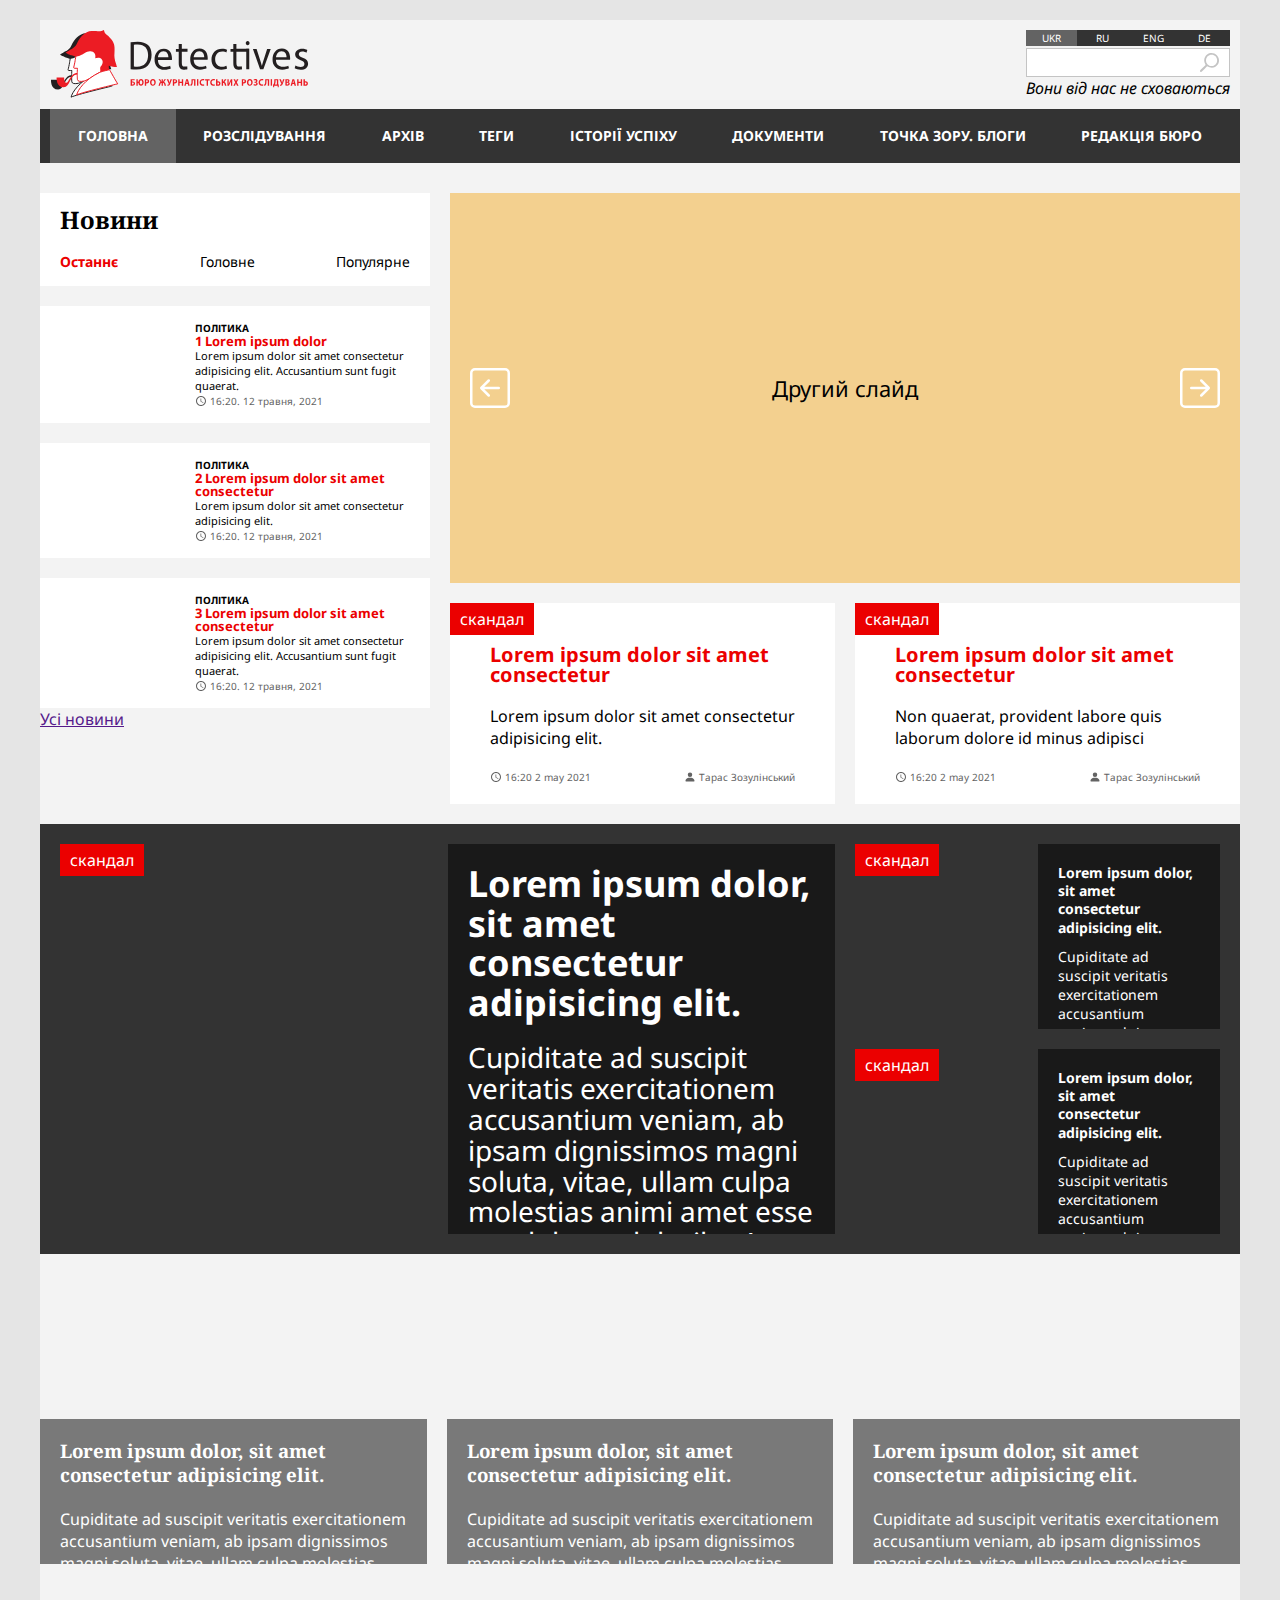
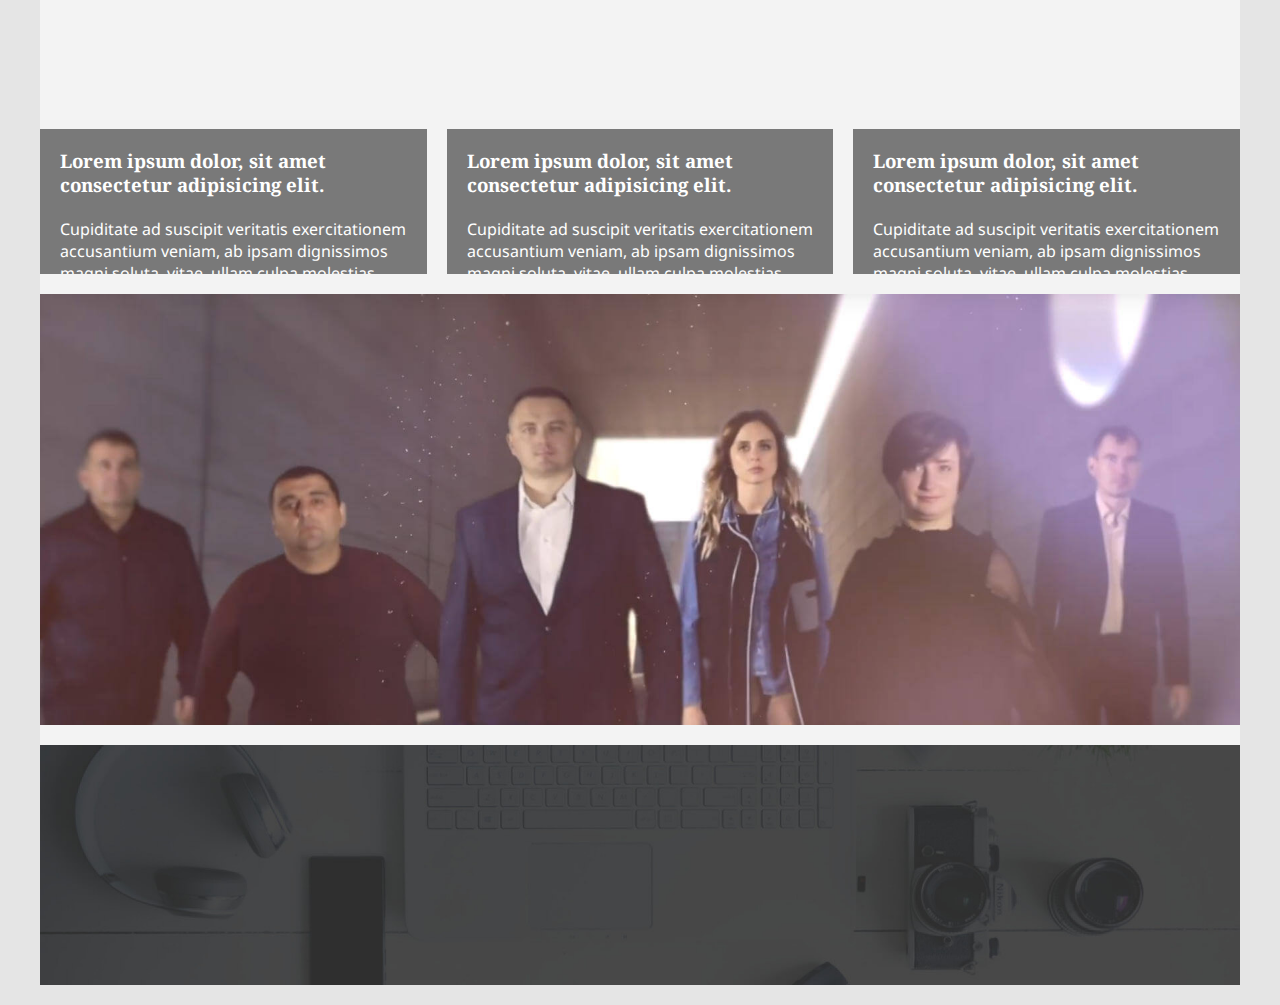
==== index.html @ 4b203794 "nav" ====
<!DOCTYPE html>
<html lang="en">
<head>
    <meta charset="UTF-8">
    <meta http-equiv="X-UA-Compatible" content="IE=edge">
    <meta name="viewport" content="width=device-width, initial-scale=1.0">
    <title> detectives </title>
    <link rel="stylesheet" href="css/style.css">
</head>
<body>
    
    <div id="wrapper">
        <header id="header">
            <a href="">
                <img src="images/logo.svg" alt="">
            </a>
            <div id="service">
                <div id="lang">
                    <ul>
                        <li class="current"><a href="">ukr</a></li>
                        <li><a href="">ru</a></li>
                        <li><a href="">eng</a></li>
                        <li><a href="">de</a></li>
                    </ul>
                    
                </div>
                <div id="search">
                    <input type="search" name="" id="">
                </div>
                <div id="slogan">
                    Вони від нас не сховаються
                </div>
            </div>
            <!-- #service -->
        </header>

        <nav id="nav">
            <ul>
                <li class="current">
                    <a href="/">Головна</a>
                </li>
                <li>
                    <a href="/publications/">Розслідування</a>
                </li>
                <li>
                    <a href="/archive/">Архів</a>
                </li>
                <li>
                    <a href="/tags/">Теги</a>
                </li>
                <li>
                    <a href="/istorii-uspikhu/">Історії успіху</a>
                </li>
                <li>
                    <a href="/documents/">Документи</a>
                    <ul>
                        <li>
                            <a href="/documents/statut/">Статут</a>
                        </li>
                        <li>
                            <a href="/documents/zviti/">Звіти</a>
                        </li>
                    </ul>
                    <!-- <span class="sub-toggle">+</span> -->
                </li>
                <li>
                    <a href="/tochka-zoru-blogi/">Точка зору. Блоги</a>
                </li>
                <li>
                    <a href="/authors/">Редакція бюро</a>
                    <ul>
                        <li>
                            <a href="/authors/taras-zozulinskii/">Тарас Зозулінський</a>
                        </li>
                        <li>
                            <a href="/authors/galina-rospopa/">Галина Роспопа</a>
                        </li>
                        <li>
                            <a href="/authors/andrii-petrishin/">Андрій Петришин</a>
                        </li>
                        <li>
                            <a href="/authors/kseniia-naidenko/">Ксенія Найденко</a>
                        </li>
                        <li>
                            <a href="/authors/ruslan-orudzhev/">Руслан Оруджев</a>
                        </li>
                    </ul>
                    <!-- <span class="sub-toggle">+</span> -->
                </li>
            </ul>
        </nav>

        <div id="content">
            <aside id="aside">
                <header>
                    <h1>Новини</h1>
                    <div class="tabs">
                        <span class="active">Останнє</span>
                        <span>Головне</span>
                        <span>Популярне</span>
                    </div>
                </header>

                <div class="panes">
                    <div class="pane">
                        <article class="aside-post">
                            <img src="https://picsum.photos/118/118" alt="">
                            <div class="aside-post-extra">
                                <div class="tag">Політика</div>
                                <h3><a href="">1 Lorem ipsum dolor</a></h3>
                                <p>Lorem ipsum dolor sit amet consectetur adipisicing elit. Accusantium sunt fugit quaerat.</p>
                                <time> 16:20. 12 травня, 2021</time>
                            </div>
                        </article>
                        
                        <article class="aside-post">
                            <img src="https://picsum.photos/118/118" alt="">
                            <div class="aside-post-extra">
                                <div class="tag">Політика</div>
                                <h3><a href="">2 Lorem ipsum dolor sit amet consectetur</a></h3>
                                <p>Lorem ipsum dolor sit amet consectetur adipisicing elit.</p>
                                <time> 16:20. 12 травня, 2021</time>
                            </div>
                        </article>
                        
                        <article class="aside-post">
                            <img src="https://picsum.photos/118/118" alt="">
                            <div class="aside-post-extra">
                                <div class="tag">Політика</div>
                                <h3><a href="">3 Lorem ipsum dolor sit amet consectetur</a></h3>
                                <p>Lorem ipsum dolor sit amet consectetur adipisicing elit. Accusantium sunt fugit quaerat.</p>
                                <time> 16:20. 12 травня, 2021</time>
                            </div>
                        </article>
                    </div>

                    <div class="pane">
                        <article class="aside-post">
                            <img src="https://picsum.photos/118/118" alt="">
                            <div class="aside-post-extra">
                                <div class="tag">Політика</div>
                                <h3><a href="">4 Lorem ipsum dolor</a></h3>
                                <p>Lorem ipsum dolor sit amet consectetur adipisicing elit. Accusantium sunt fugit quaerat.</p>
                                <time> 16:20. 12 травня, 2021</time>
                            </div>
                        </article>
                        
                        <article class="aside-post">
                            <img src="https://picsum.photos/118/118" alt="">
                            <div class="aside-post-extra">
                                <div class="tag">Політика</div>
                                <h3><a href="">5 Lorem ipsum dolor sit amet consectetur</a></h3>
                                <p>Lorem ipsum dolor sit amet consectetur adipisicing elit.</p>
                                <time> 16:20. 12 травня, 2021</time>
                            </div>
                        </article>
                        
                        <article class="aside-post">
                            <img src="https://picsum.photos/118/118" alt="">
                            <div class="aside-post-extra">
                                <div class="tag">Політика</div>
                                <h3><a href="">6 Lorem ipsum dolor sit amet consectetur</a></h3>
                                <p>Lorem ipsum dolor sit amet consectetur adipisicing elit. Accusantium sunt fugit quaerat.</p>
                                <time> 16:20. 12 травня, 2021</time>
                            </div>
                        </article>


                    </div>
                    <div class="pane">
                        <article class="aside-post">
                            <img src="https://picsum.photos/118/118" alt="">
                            <div class="aside-post-extra">
                                <div class="tag">Політика</div>
                                <h3><a href="">7 Lorem ipsum dolor</a></h3>
                                <p>Lorem ipsum dolor sit amet consectetur adipisicing elit. Accusantium sunt fugit quaerat.</p>
                                <time> 16:20. 12 травня, 2021</time>
                            </div>
                        </article>
                        
                        <article class="aside-post">
                            <img src="https://picsum.photos/118/118" alt="">
                            <div class="aside-post-extra">
                                <div class="tag">Політика</div>
                                <h3><a href="">8 Lorem ipsum dolor sit amet consectetur</a></h3>
                                <p>Lorem ipsum dolor sit amet consectetur adipisicing elit.</p>
                                <time> 16:20. 12 травня, 2021</time>
                            </div>
                        </article>
                        
                        <article class="aside-post">
                            <img src="https://picsum.photos/118/118" alt="">
                            <div class="aside-post-extra">
                                <div class="tag">Політика</div>
                                <h3><a href="">9 Lorem ipsum dolor sit amet consectetur</a></h3>
                                <p>Lorem ipsum dolor sit amet consectetur adipisicing elit. Accusantium sunt fugit quaerat.</p>
                                <time> 16:20. 12 травня, 2021</time>
                            </div>
                        </article>


                    </div>
                </div>

                <a href="" class="all">
                    Усі новини
                </a>
            </aside>
            <div id="main">
                    
                <div id="levus-swipe-slider">
                    <div id="slides">
                        <div class="slide" style="background: rgb(128, 195, 240)">
                            <div class="slide-wrap">
                                <p>Lorem ipsum dolor sit amet consectetur adipisicing elit.</p>
                                <img src="https://picsum.photos/200/300" alt="">
                            </div>
                        </div>
                        <div class="slide" style="background: rgb(243, 208, 143)">
                            Другий слайд
                        </div>
                        <div class="slide" style="background: rgb(165, 250, 165)">
                            Третій слайд
                        </div>
                    </div>
                </div>
                <!-- levus-swipe-slider -->


                <div class="main-posts">
                    <article class="main-post">
                        <div class="marker">
                            <a href="">скандал</a>
                        </div>
                        <a href="" class="main-post-image">
                            <img src="https://picsum.photos/390/195" alt="">
                        </a>
                        <div class="main-post-extra">
                            <h3><a href="">Lorem ipsum dolor sit amet consectetur</a></h3>
                            <p>Lorem ipsum dolor sit amet consectetur adipisicing elit.</p>

                            <div class="service-data">
                                <time> 16:20 2 may 2021</time>
                                <div class="autor"> Тарас Зозулінський</div>
                            </div>
                        </div>
                    </article>
                    <article class="main-post">
                        <div class="marker">
                            <a href="">скандал</a>
                        </div>
                        <a href="" class="main-post-image">
                            <img src="https://picsum.photos/390/195" alt="">
                        </a>
                        <div class="main-post-extra">
                            <h3><a href="">Lorem ipsum dolor sit amet consectetur</a></h3>
                            <p>Non quaerat, provident labore quis laborum dolore id minus adipisci</p>

                            <div class="service-data">
                                <time> 16:20 2 may 2021</time>
                                <div class="autor"> Тарас Зозулінський</div>
                            </div>
                        </div>
                    </article>
                </div>

               
            </div>
        </div>
        <!-- #content -->

        <div id="insert-news">
            <article style="background:url('https://picsum.photos/800/380')">
                <div class="marker">
                    <a href="">скандал</a>
                </div>
                <div class="caption">
                    <h3><a href="">Lorem ipsum dolor, sit amet consectetur adipisicing elit.</a></h3>
                    <p> Cupiditate ad suscipit veritatis exercitationem accusantium veniam, ab ipsam dignissimos magni soluta, vitae, ullam culpa molestias animi amet esse aut dolores doloribus!</p>                    
                </div>
            </article>
            <article style="background:url('https://picsum.photos/380/180')">
                <div class="marker">
                    <a href="">скандал</a>
                </div>
                <div class="caption">
                    <h3><a href="">Lorem ipsum dolor, sit amet consectetur adipisicing elit.</a></h3>
                    <p> Cupiditate ad suscipit veritatis exercitationem accusantium veniam, ab ipsam dignissimos magni soluta, vitae, ullam culpa molestias animi amet esse aut dolores doloribus!</p>                    
                </div>
            </article>
            <article style="background:url('https://picsum.photos/390/190')">
                <div class="marker">
                    <a href="">скандал</a>
                </div>
                <div class="caption">
                    <h3><a href="">Lorem ipsum dolor, sit amet consectetur adipisicing elit.</a></h3>
                    <p> Cupiditate ad suscipit veritatis exercitationem accusantium veniam, ab ipsam dignissimos magni soluta, vitae, ullam culpa molestias animi amet esse aut dolores doloribus!</p>                    
                </div>
            </article>
        </div> 

        <div id="special-news">
            <article style="background:url('https://picsum.photos/390/290')">
                <div class="caption">
                    <h3><a href="">Lorem ipsum dolor, sit amet consectetur adipisicing elit.</a></h3>
                    <p> Cupiditate ad suscipit veritatis exercitationem accusantium veniam, ab ipsam dignissimos magni soluta, vitae, ullam culpa molestias animi amet esse aut dolores doloribus!</p>                    
                </div>
            </article>
            <article style="background:url('https://picsum.photos/390/290')">
                <div class="caption">
                    <h3><a href="">Lorem ipsum dolor, sit amet consectetur adipisicing elit.</a></h3>
                    <p> Cupiditate ad suscipit veritatis exercitationem accusantium veniam, ab ipsam dignissimos magni soluta, vitae, ullam culpa molestias animi amet esse aut dolores doloribus!</p>                    
                </div>
            </article>
            <article style="background:url('https://picsum.photos/390/290')">
                <div class="caption">
                    <h3><a href="">Lorem ipsum dolor, sit amet consectetur adipisicing elit.</a></h3>
                    <p> Cupiditate ad suscipit veritatis exercitationem accusantium veniam, ab ipsam dignissimos magni soluta, vitae, ullam culpa molestias animi amet esse aut dolores doloribus!</p>                    
                </div>
            </article>
            <article style="background:url('https://picsum.photos/390/290')">
                <div class="caption">
                    <h3><a href="">Lorem ipsum dolor, sit amet consectetur adipisicing elit.</a></h3>
                    <p> Cupiditate ad suscipit veritatis exercitationem accusantium veniam, ab ipsam dignissimos magni soluta, vitae, ullam culpa molestias animi amet esse aut dolores doloribus!</p>                    
                </div>
            </article>
            <article style="background:url('https://picsum.photos/390/290')">
                <div class="caption">
                    <h3><a href="">Lorem ipsum dolor, sit amet consectetur adipisicing elit.</a></h3>
                    <p> Cupiditate ad suscipit veritatis exercitationem accusantium veniam, ab ipsam dignissimos magni soluta, vitae, ullam culpa molestias animi amet esse aut dolores doloribus!</p>                    
                </div>
            </article>
            <article style="background:url('https://picsum.photos/390/290')">
                <div class="caption">
                    <h3><a href="">Lorem ipsum dolor, sit amet consectetur adipisicing elit.</a></h3>
                    <p> Cupiditate ad suscipit veritatis exercitationem accusantium veniam, ab ipsam dignissimos magni soluta, vitae, ullam culpa molestias animi amet esse aut dolores doloribus!</p>                    
                </div>
            </article>
        </div>

        <div id="us">
            <a href=""><img src="temp/us.jpg" alt=""></a>
        </div>

        <div id="footer">

        </div>

    </div>
    <!-- #wrapper -->

    <script src="js/script.js"></script>
</body>
</html>
---- css/style.css ----
@import url('https://fonts.googleapis.com/css2?family=Noto+Sans:ital,wght@0,400;0,700;1,400;1,700&family=Noto+Serif:ital,wght@0,400;0,700;1,400;1,700&display=swap');

@import url('./root.css');

@import url('./header.css');

@import url('./nav.css');

@import url('./content.css');

/* @import url('./aricles.css'); */

@import url('.aside.css');

@import url('./main.css');

@import url('./levus-swipe-slider.css');

@import url('./footer.css');
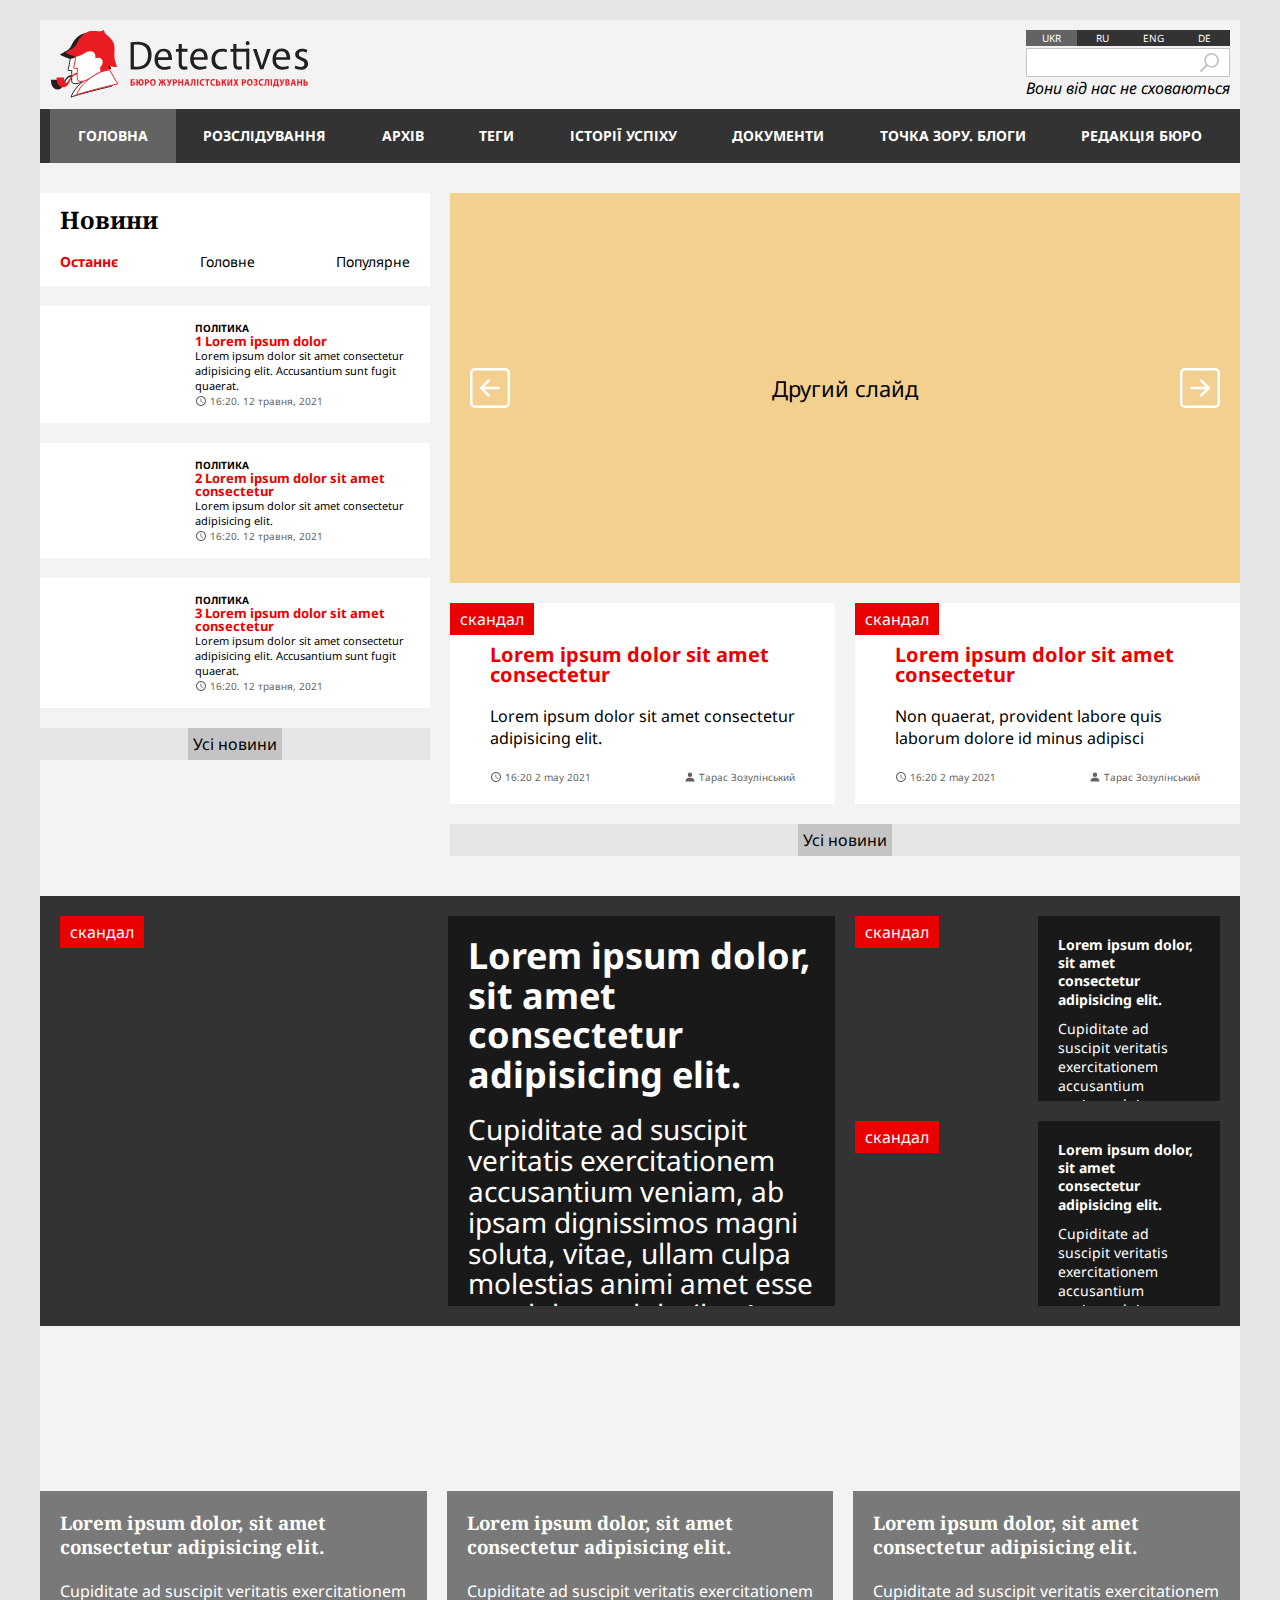
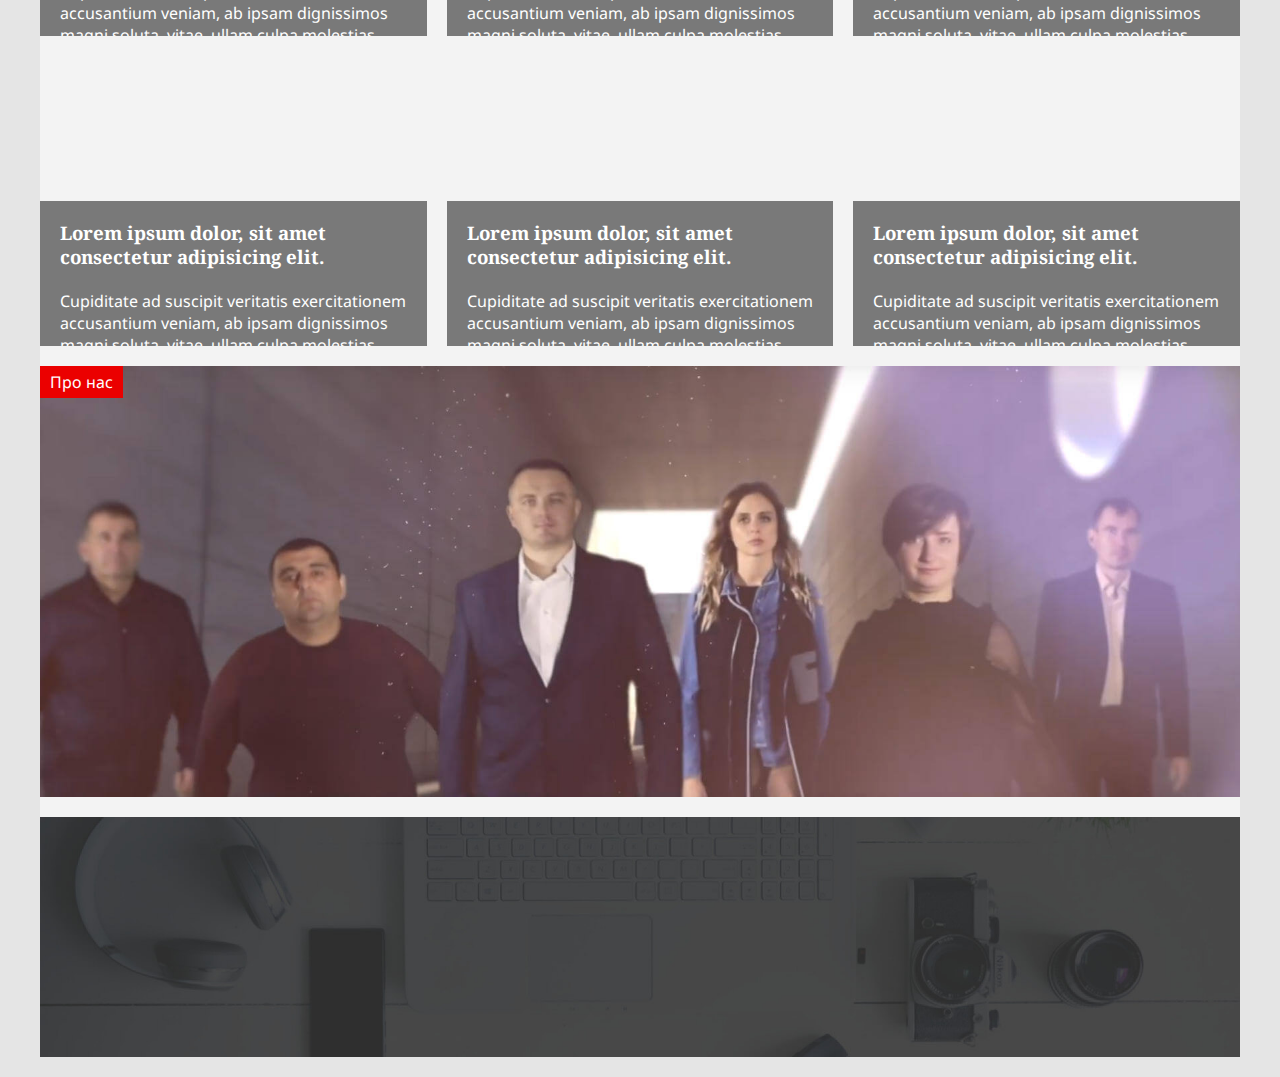
==== commit 6851cd7c: "mobile version" ====
--- a/index.html
+++ b/index.html
@@ -11,7 +11,7 @@
     
     <div id="wrapper">
         <header id="header">
-            <a href="">
+            <a href="" id="logo">
                 <img src="images/logo.svg" alt="">
             </a>
             <div id="service">
@@ -203,7 +203,7 @@
                 </div>
 
                 <a href="" class="all">
-                    Усі новини
+                    <span>Усі новини</span>                    
                 </a>
             </aside>
             <div id="main">
@@ -226,8 +226,7 @@
                 </div>
                 <!-- levus-swipe-slider -->
 
-
-                <div class="main-posts">
+                <div id="main-posts">
                     <article class="main-post">
                         <div class="marker">
                             <a href="">скандал</a>
@@ -264,6 +263,9 @@
                     </article>
                 </div>
 
+                <a href="" class="all">
+                    <span>Усі новини</span>                    
+                </a>
                
             </div>
         </div>
@@ -339,6 +341,9 @@
         </div>
 
         <div id="us">
+            <div class="marker">
+                Про нас
+            </div>
             <a href=""><img src="temp/us.jpg" alt=""></a>
         </div>
 
--- a/css/style.css
+++ b/css/style.css
@@ -6,10 +6,6 @@
 
 @import url('./nav.css');
 
-@import url('./content.css');
-
-/* @import url('./aricles.css'); */
-
 @import url('.aside.css');
 
 @import url('./main.css');
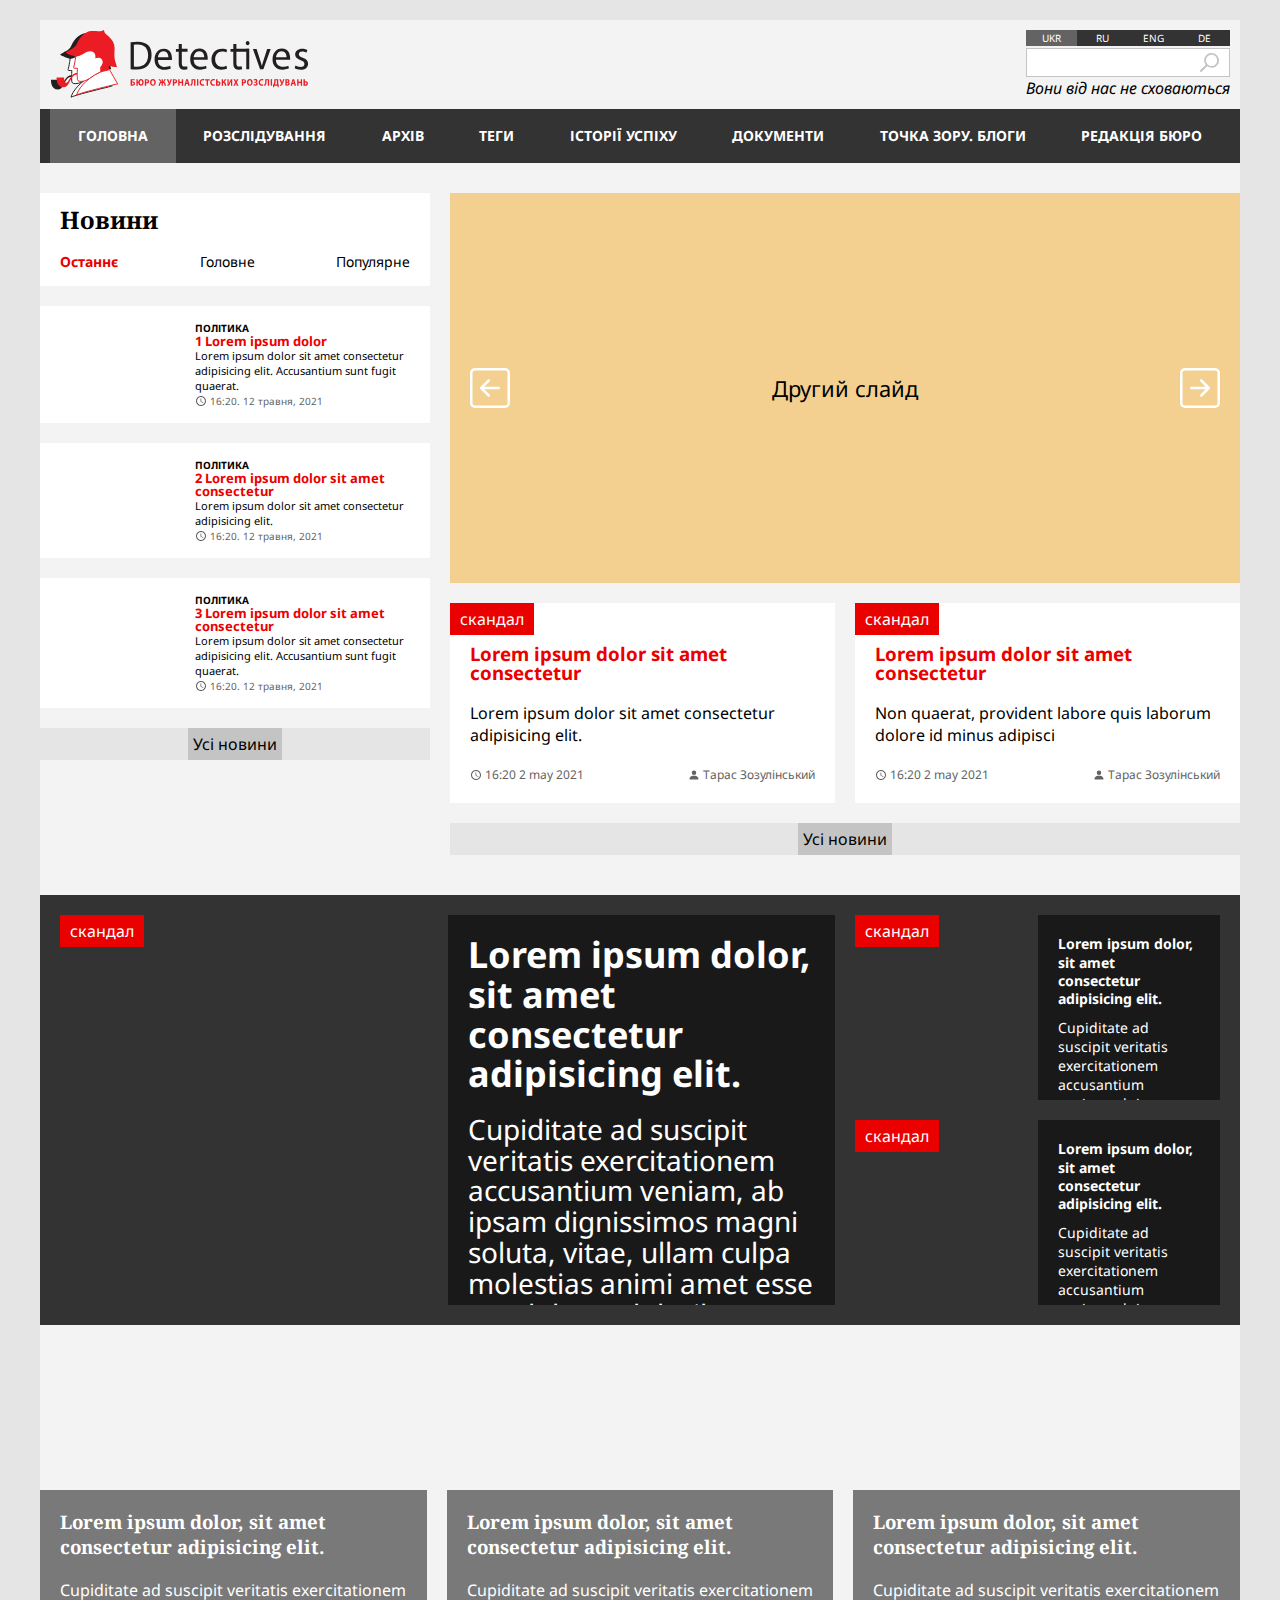
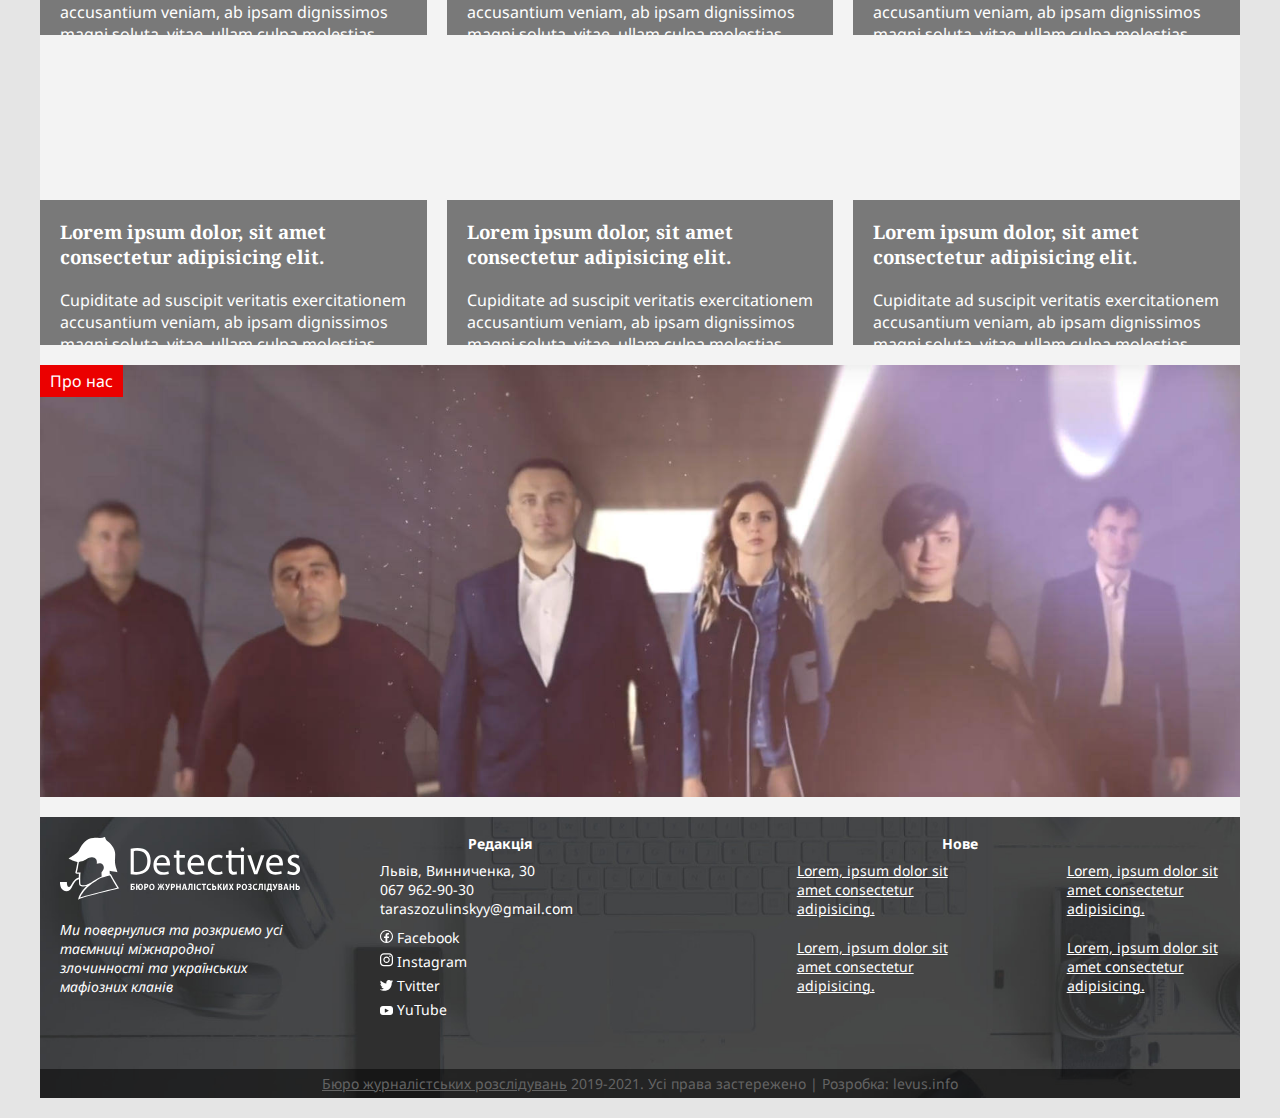
==== commit 92cfae05: "footer" ====
--- a/index.html
+++ b/index.html
@@ -348,7 +348,81 @@
         </div>
 
         <div id="footer">
-
+            <div id="footer-left">
+                <a href="" id="footer-logo">
+                    <img src="images/logo-white.svg" alt="">
+                </a>
+                <div id="footer-desc">Ми повернулися та розкриємо уcі таємниці міжнародної злочинності та українських мафіозних кланів</div>
+            </div>
+            <div id="footer-center">
+                <h4>Редакція</h4>
+                <p>Львів, Винниченка, 30 <br>
+                    067 962-90-30 <br>
+                    taraszozulinskyy@gmail.com</p>
+                <div id="footer-social">
+                    <ul>
+                        <li>
+                            <a href="">
+                                <svg width="13" height="13" viewBox="0 0 13 13" fill="none"><path d="M5.48 5.18617V6.4135H4V8.02436H5.48V12C5.66667 12 5.82444 12 5.94444 12C6.43707 12 6.77778 12 7.32 12V8.02436H9V6.4135H7.32V5.37794C7.32 4.91769 7.56 4.4958 8.28 4.4958H9V3C9 3 8.32 3 7.68 3C6.36 3 5.48 3.76708 5.48 5.18617Z" fill="var(--white)"/><path d="M6.5 13C2.94048 13 0 10.0595 0 6.5C0 2.94048 2.94048 0 6.5 0C10.0595 0 13 2.94048 13 6.5C13 10.0595 10.0595 13 6.5 13ZM6.5 1.08333C3.55952 1.08333 1.08333 3.55952 1.08333 6.5C1.08333 9.44048 3.55952 11.9167 6.5 11.9167C9.44048 11.9167 11.9167 9.44048 11.9167 6.5C11.9167 3.55952 9.44048 1.08333 6.5 1.08333Z" fill="var(--white)"/></svg>
+                                    Facebook
+                            </a>
+                        </li>
+                        <li>
+                            <a href="">
+                                <svg width="13" height="14" viewBox="0 0 13 14" fill="none"><path d="M9.93934 2.55054C9.4806 2.55054 9.17478 2.85636 9.17478 3.3151C9.17478 3.77384 9.4806 4.07967 9.93934 4.07967C10.3981 4.07967 10.7039 3.77384 10.7039 3.3151C10.7039 2.85636 10.3981 2.55054 9.93934 2.55054Z" fill="var(--white)"/><path d="M6.57525 3.54419C4.81675 3.54419 3.36408 4.99686 3.36408 6.75536C3.36408 8.51386 4.81675 9.96653 6.57525 9.96653C8.33375 9.96653 9.78642 8.51386 9.78642 6.75536C9.78642 4.99686 8.33375 3.54419 6.57525 3.54419ZM6.57525 8.81968C5.42841 8.81968 4.51093 7.90221 4.51093 6.75536C4.51093 5.60851 5.42841 4.69104 6.57525 4.69104C7.7221 4.69104 8.63958 5.60851 8.63958 6.75536C8.63958 7.90221 7.7221 8.81968 6.57525 8.81968Z" fill="var(--white)"/><path d="M9.09831 13.3309H3.89928C1.7585 13.3309 0 11.5724 0 9.43157V4.23253C0 2.09175 1.7585 0.333252 3.89928 0.333252H9.09831C11.2391 0.333252 12.9976 2.09175 12.9976 4.23253V9.35512C13.0741 11.5724 11.3156 13.3309 9.09831 13.3309ZM3.89928 1.40364C2.37015 1.40364 1.2233 2.62695 1.2233 4.07962V9.35512C1.2233 10.8842 2.44661 12.0311 3.89928 12.0311H9.09831C10.6274 12.0311 11.7743 10.8078 11.7743 9.35512V4.15608C11.7743 2.62695 10.551 1.4801 9.09831 1.4801H3.89928V1.40364Z" fill="var(--white)"/></svg>
+                                Instagram
+                            </a>
+                        </li>
+                        <li>
+                            <a href="">
+                                <svg width="13" height="12" viewBox="0 0 13 12" fill="none"><path d="M12.8365 2.30861C12.4277 2.47506 11.9371 2.64151 11.5283 2.72474C11.7736 2.72474 12.0189 2.30861 12.1824 2.14215C12.3459 1.89247 12.5094 1.6428 12.5912 1.30989V1.22667H12.5094C12.0189 1.47634 11.5283 1.72602 10.956 1.80925C10.8742 1.80925 10.8742 1.80925 10.8742 1.80925C10.7924 1.72602 10.7925 1.72602 10.7107 1.6428C10.4654 1.47634 10.2201 1.30989 9.97483 1.14344C9.64779 0.976986 9.23899 0.89376 8.83019 0.976986C8.42138 0.976986 8.09434 1.14344 7.76729 1.30989C7.44025 1.47634 7.11321 1.72602 6.86793 2.05893C6.62265 2.39183 6.45912 2.72474 6.37736 3.14087C6.2956 3.557 6.2956 3.88991 6.37736 4.30604C6.37736 4.38926 6.37735 4.38926 6.29559 4.38926C4.16981 4.05636 2.37107 3.30732 0.899376 1.6428C0.817615 1.55957 0.817617 1.55957 0.735856 1.6428C0.0817684 2.64151 0.408805 4.13958 1.22641 4.88862C1.30818 4.97185 1.4717 5.05507 1.55347 5.22153C1.4717 5.22153 0.981137 5.1383 0.490571 4.88862C0.40881 4.88862 0.408805 4.88862 0.408805 4.97185C0.408805 5.05507 0.408805 5.1383 0.408805 5.30475C0.490566 6.30347 1.22642 7.21896 2.12579 7.55186C2.20755 7.63509 2.37107 7.63509 2.45283 7.63509C2.20755 7.71831 2.04403 7.71831 1.4717 7.63509C1.38994 7.63509 1.38993 7.63509 1.38993 7.71832C1.79874 8.96671 2.77988 9.29961 3.51572 9.54929C3.59748 9.54929 3.67924 9.54929 3.84276 9.54929C3.59748 9.8822 2.77988 10.2151 2.37108 10.2983C1.63523 10.548 0.899368 10.6312 0.163519 10.548C0.0817585 10.548 0 10.548 0 10.548V10.6312C0.163522 10.7145 0.327049 10.7977 0.490571 10.8809C0.981137 11.1306 1.4717 11.3803 1.96227 11.4635C4.66038 12.2125 7.60377 11.6299 9.6478 9.63252C11.2013 8.05122 11.7736 5.88734 11.7736 3.64023C11.7736 3.557 11.8553 3.47377 11.9371 3.47377C12.3459 3.14087 12.673 2.80796 13 2.39183C12.8365 2.47506 12.8365 2.39183 12.8365 2.30861Z" fill="var(--white)"/></svg>
+                                    
+                                Tvitter
+                            </a>
+                        </li>
+                        <li>
+                            <a href="">
+                                <svg width="13" height="9" viewBox="0 0 13 9" fill="none"><path d="M13 2.82645C13 1.26446 11.7225 0 10.1445 0H2.85549C1.27746 0 0 1.26446 0 2.82645V6.17355C0 7.73554 1.27746 9 2.85549 9H10.1445C11.7225 9 13 7.73554 13 6.17355V2.82645ZM8.71676 4.76033L5.4104 6.39669C5.26012 6.47107 4.80925 6.39669 4.80925 6.24793V2.97521C4.80925 2.82645 5.26012 2.75207 5.4104 2.82645L8.56647 4.53719C8.71676 4.53719 8.79191 4.68595 8.71676 4.76033Z" fill="var(--white)"/></svg>
+                                    
+                                YuTube
+                            </a>
+                        </li>
+                    </ul>                    
+                </div>
+
+            </div>
+            <div id="footer-right">
+                <h4>Нове</h4>
+                <div id="footer-new">
+                    <article>
+                        <a href="">
+                            <img src="https://picsum.photos/120/120" alt="">
+                            <p>Lorem, ipsum dolor sit amet consectetur adipisicing.</p>
+                        </a>
+                    </article>
+                    <article>
+                        <a href="">
+                            <img src="https://picsum.photos/120/120" alt="">
+                            <p>Lorem, ipsum dolor sit amet consectetur adipisicing.</p>
+                        </a>
+                    </article>
+                    <article>
+                        <a href="">
+                            <img src="https://picsum.photos/120/120" alt="">
+                            <p>Lorem, ipsum dolor sit amet consectetur adipisicing.</p>
+                        </a>
+                    </article>
+                    <article>
+                        <a href="">
+                            <img src="https://picsum.photos/120/120" alt="">
+                            <p>Lorem, ipsum dolor sit amet consectetur adipisicing.</p>
+                        </a>
+                    </article>
+                </div>
+            </div>
+            <div id="footer-copy">
+                <a href="">Бюро журналістських розслідувань</a> 2019-2021. Усі права застережено | Розробка: levus.info 
+            </div>
         </div>
 
     </div>
--- a/css/style.css
+++ b/css/style.css
@@ -10,6 +10,8 @@
 
 @import url('./main.css');
 
+@import url('./page-main.css');
+
 @import url('./levus-swipe-slider.css');
 
 @import url('./footer.css');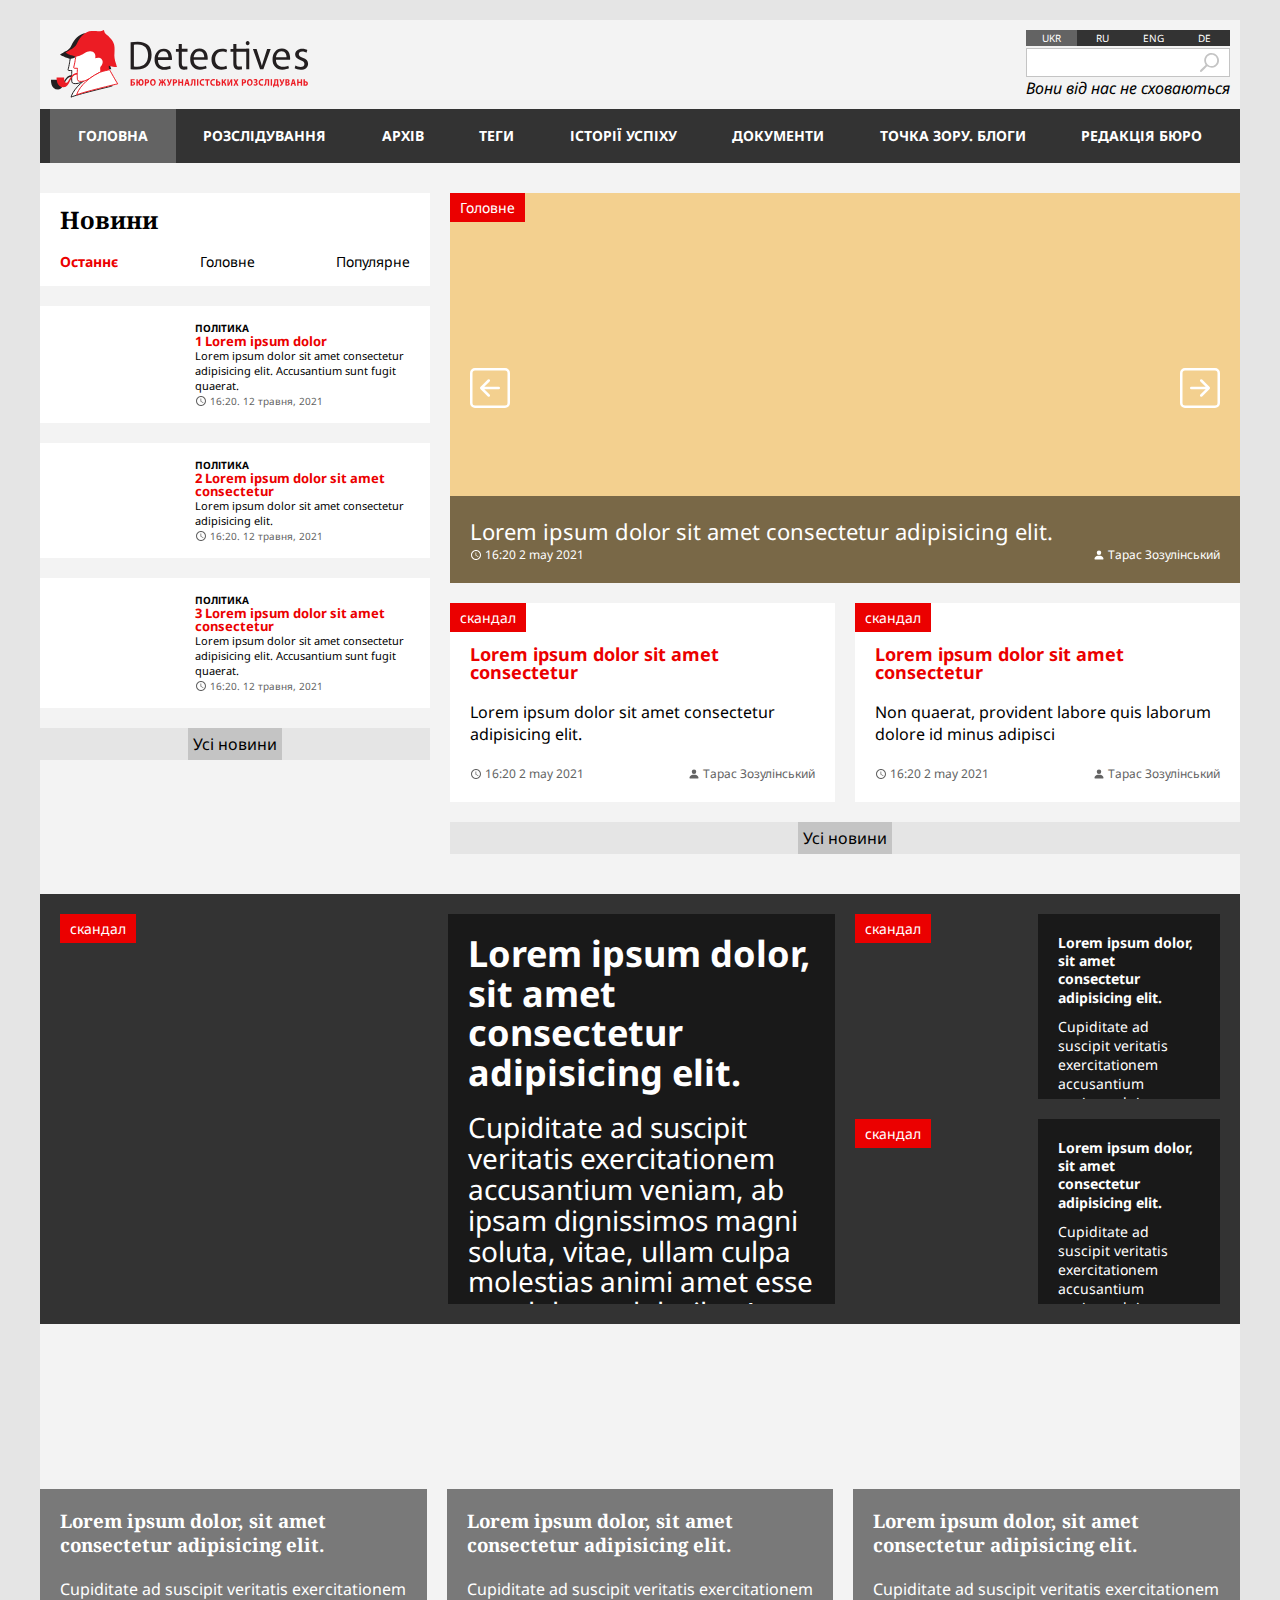
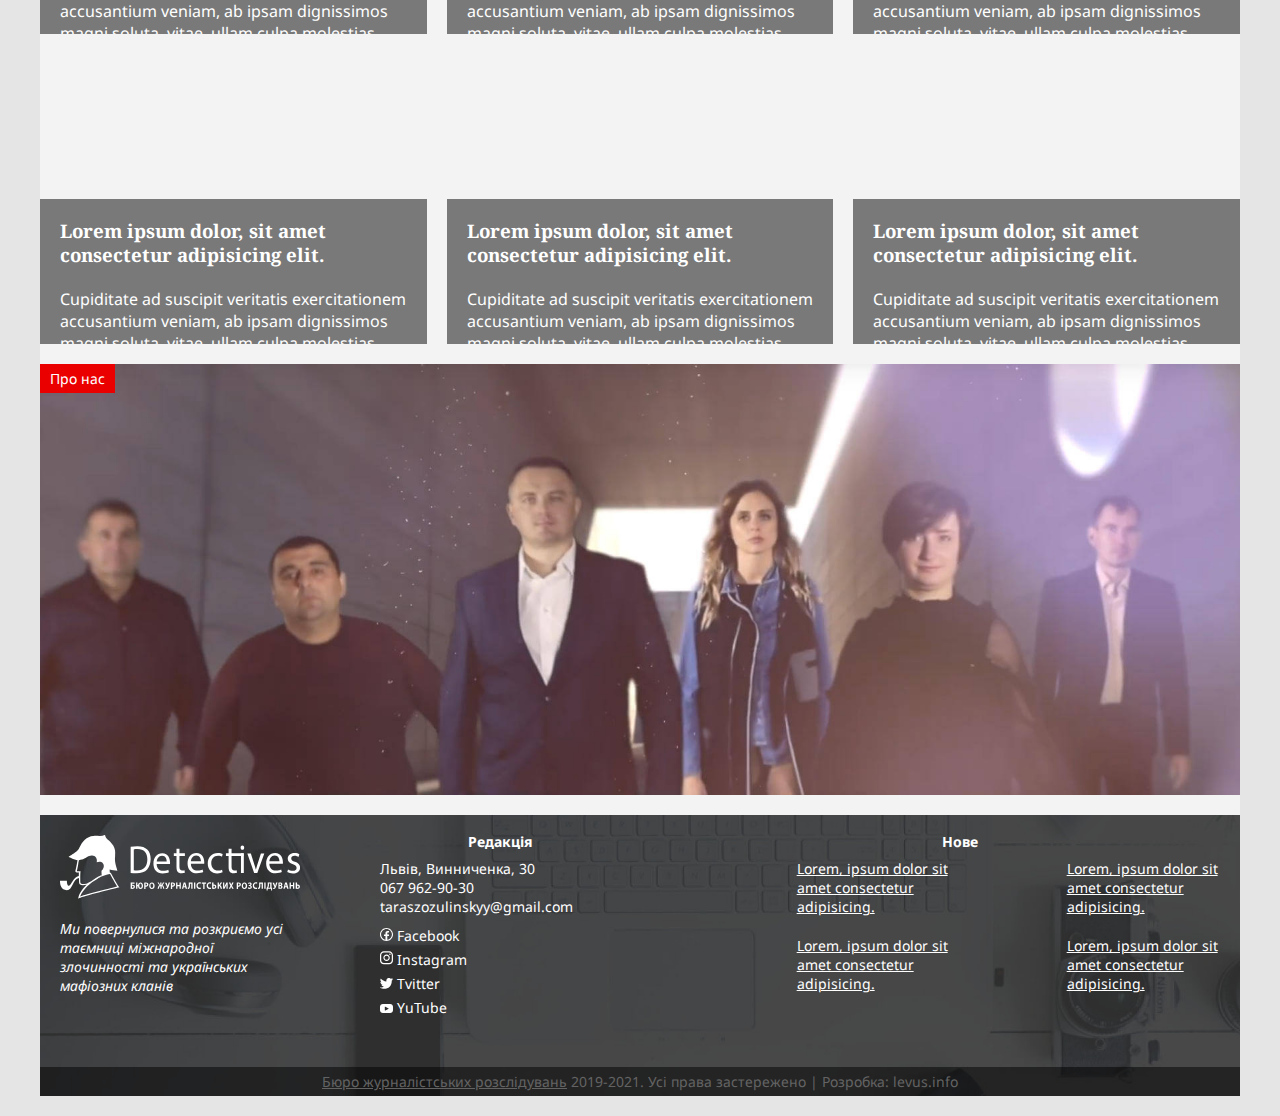
==== commit eb4519b5: "finish" ====
--- a/index.html
+++ b/index.html
@@ -210,17 +210,42 @@
                     
                 <div id="levus-swipe-slider">
                     <div id="slides">
-                        <div class="slide" style="background: rgb(128, 195, 240)">
-                            <div class="slide-wrap">
-                                <p>Lorem ipsum dolor sit amet consectetur adipisicing elit.</p>
-                                <img src="https://picsum.photos/200/300" alt="">
+                        <div class="slide" style="background: url('https://picsum.photos/780/380')">
+                            <div class="marker">
+                                Головне
+                            </div>
+
+                            <div class="slide-content">
+                                <h3> <a href="">Lorem ipsum dolor sit amet consectetur adipisicing elit.</a> </h3>
+                                <div class="autor">
+                                    00
+                                </div>
                             </div>
                         </div>
                         <div class="slide" style="background: rgb(243, 208, 143)">
-                            Другий слайд
+                            <div class="marker">
+                                Головне
+                            </div>
+
+                            <div class="slide-content">
+                                <p> <a href="">Lorem ipsum dolor sit amet consectetur adipisicing elit.</a> </p>
+                                <div class="service-data">
+                                    <time> 16:20 2 may 2021</time>
+                                    <div class="autor"> Тарас Зозулінський</div>
+                                </div>
+                            </div>
                         </div>
                         <div class="slide" style="background: rgb(165, 250, 165)">
-                            Третій слайд
+                            <div class="marker">
+                                Головне
+                            </div>
+
+                            <div class="slide-content">
+                                <p> <a href="">Lorem ipsum dolor sit amet consectetur adipisicing elit.</a> </p>
+                                <div class="autor">
+                                    00
+                                </div>
+                            </div>
                         </div>
                     </div>
                 </div>
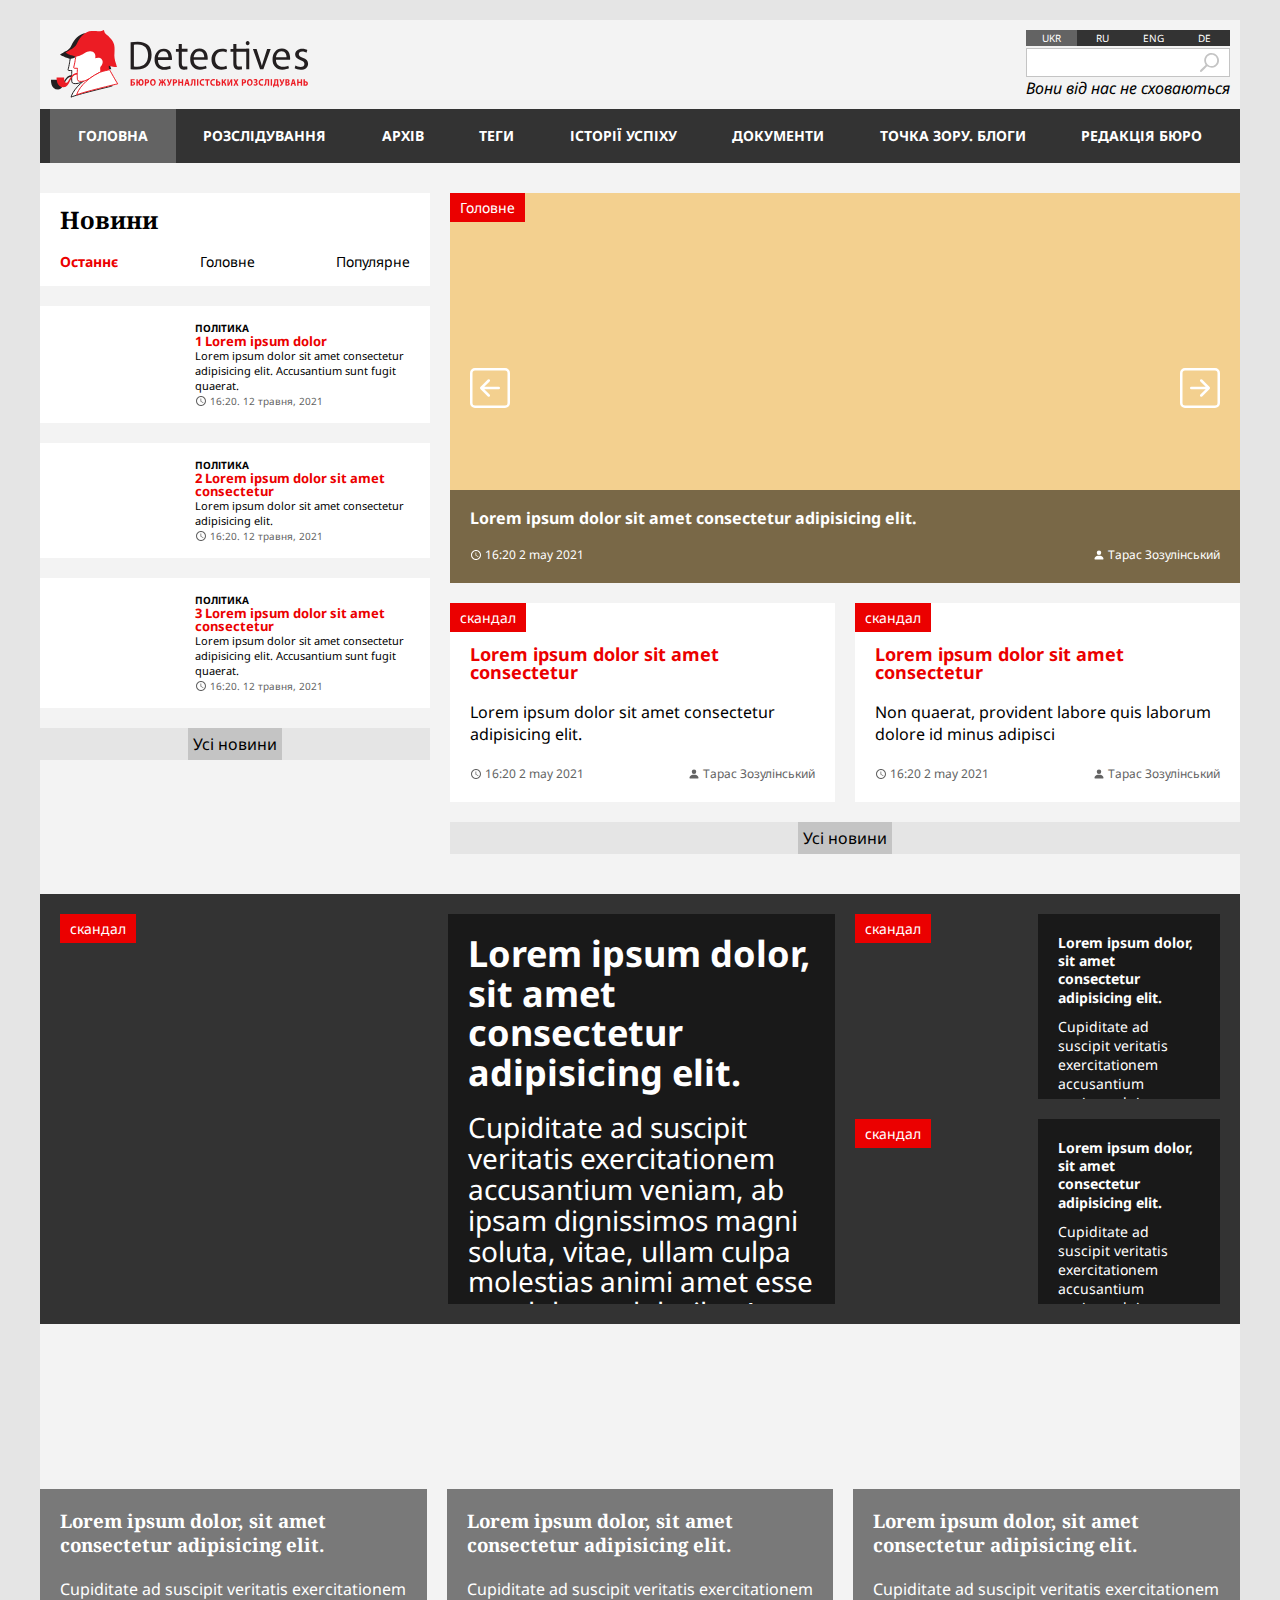
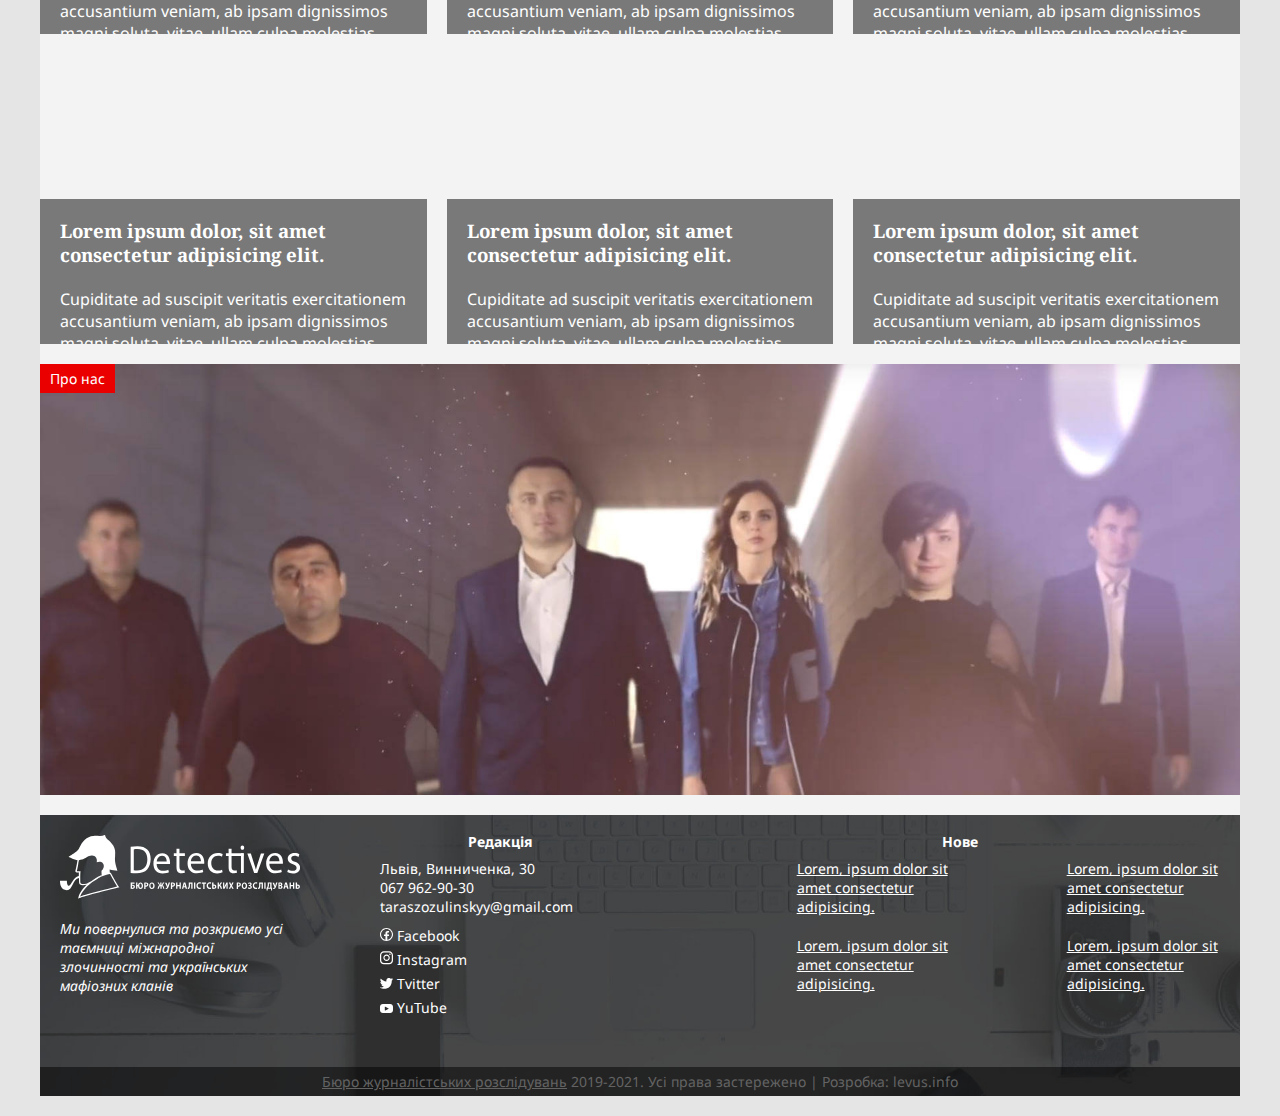
==== commit f4884ec4: "aside" ====
--- a/index.html
+++ b/index.html
@@ -217,33 +217,37 @@
 
                             <div class="slide-content">
                                 <h3> <a href="">Lorem ipsum dolor sit amet consectetur adipisicing elit.</a> </h3>
-                                <div class="autor">
-                                    00
-                                </div>
-                            </div>
-                        </div>
-                        <div class="slide" style="background: rgb(243, 208, 143)">
-                            <div class="marker">
-                                Головне
-                            </div>
-
-                            <div class="slide-content">
-                                <p> <a href="">Lorem ipsum dolor sit amet consectetur adipisicing elit.</a> </p>
+                                
                                 <div class="service-data">
                                     <time> 16:20 2 may 2021</time>
                                     <div class="autor"> Тарас Зозулінський</div>
                                 </div>
                             </div>
                         </div>
+                        <div class="slide" style="background: rgb(243, 208, 143)">
+                            <div class="marker">
+                                Головне
+                            </div>
+
+                            <div class="slide-content">
+                                <h3> <a href="">Lorem ipsum dolor sit amet consectetur adipisicing elit.</a> </h3>
+                                <div class="service-data">
+                                    <time> 16:20 2 may 2021</time>
+                                    <div class="autor"> Тарас Зозулінський</div>
+                                </div>
+                            </div>
+                        </div>
                         <div class="slide" style="background: rgb(165, 250, 165)">
                             <div class="marker">
                                 Головне
                             </div>
 
                             <div class="slide-content">
-                                <p> <a href="">Lorem ipsum dolor sit amet consectetur adipisicing elit.</a> </p>
-                                <div class="autor">
-                                    00
+                                <h3> <a href="">Lorem ipsum dolor sit amet consectetur adipisicing elit.</a> </h3>
+                                elit.</a> </h3>
+                                <div class="service-data">
+                                    <time> 16:20 2 may 2021</time>
+                                    <div class="autor"> Тарас Зозулінський</div>
                                 </div>
                             </div>
                         </div>
@@ -372,7 +376,7 @@
             <a href=""><img src="temp/us.jpg" alt=""></a>
         </div>
 
-        <div id="footer">
+        <footer id="footer">
             <div id="footer-left">
                 <a href="" id="footer-logo">
                     <img src="images/logo-white.svg" alt="">
@@ -448,7 +452,7 @@
             <div id="footer-copy">
                 <a href="">Бюро журналістських розслідувань</a> 2019-2021. Усі права застережено | Розробка: levus.info 
             </div>
-        </div>
+        </footer>
 
     </div>
     <!-- #wrapper -->
--- a/css/style.css
+++ b/css/style.css
@@ -6,12 +6,16 @@
 
 @import url('./nav.css');
 
-@import url('.aside.css');
+@import url('./aside.css');
 
 @import url('./main.css');
 
 @import url('./page-main.css');
 
+@import url('./articles.css');
+
 @import url('./levus-swipe-slider.css');
 
-@import url('./footer.css');+@import url('./footer.css');
+
+@import url('./pagination.css');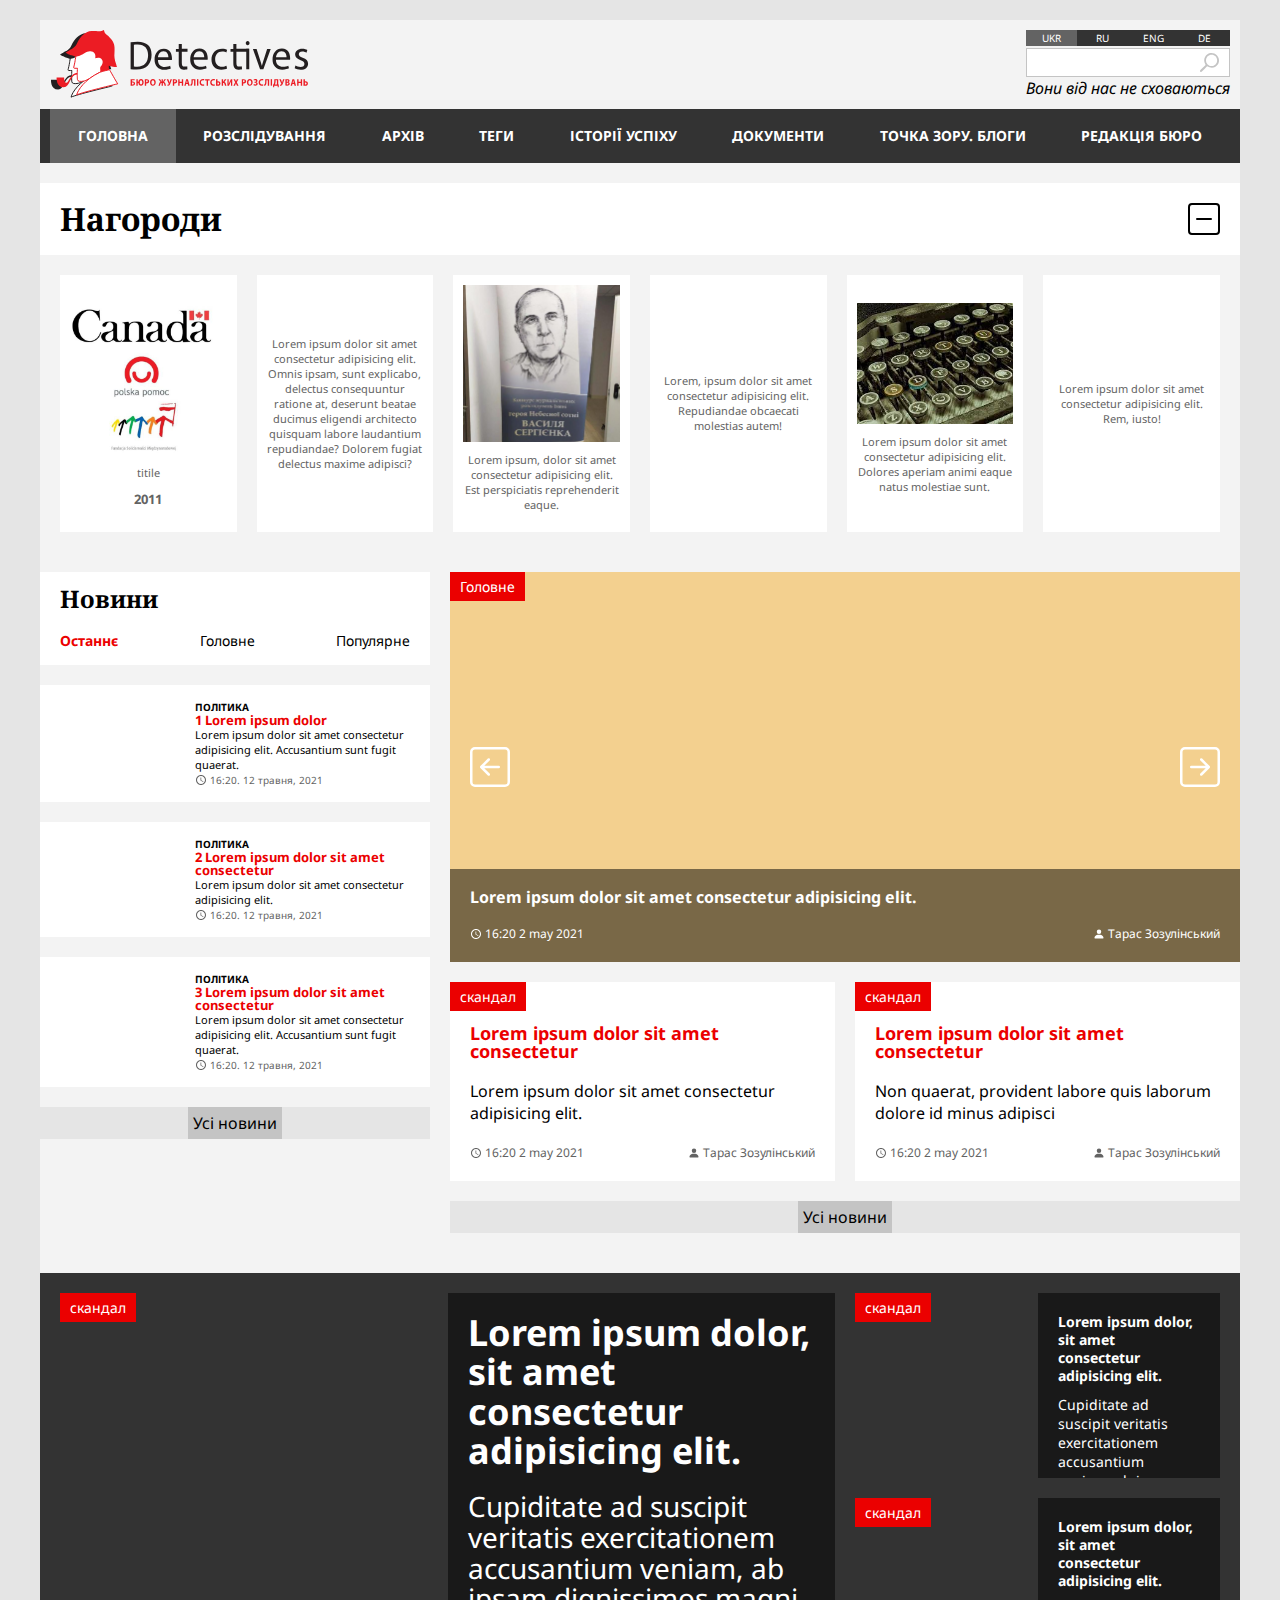
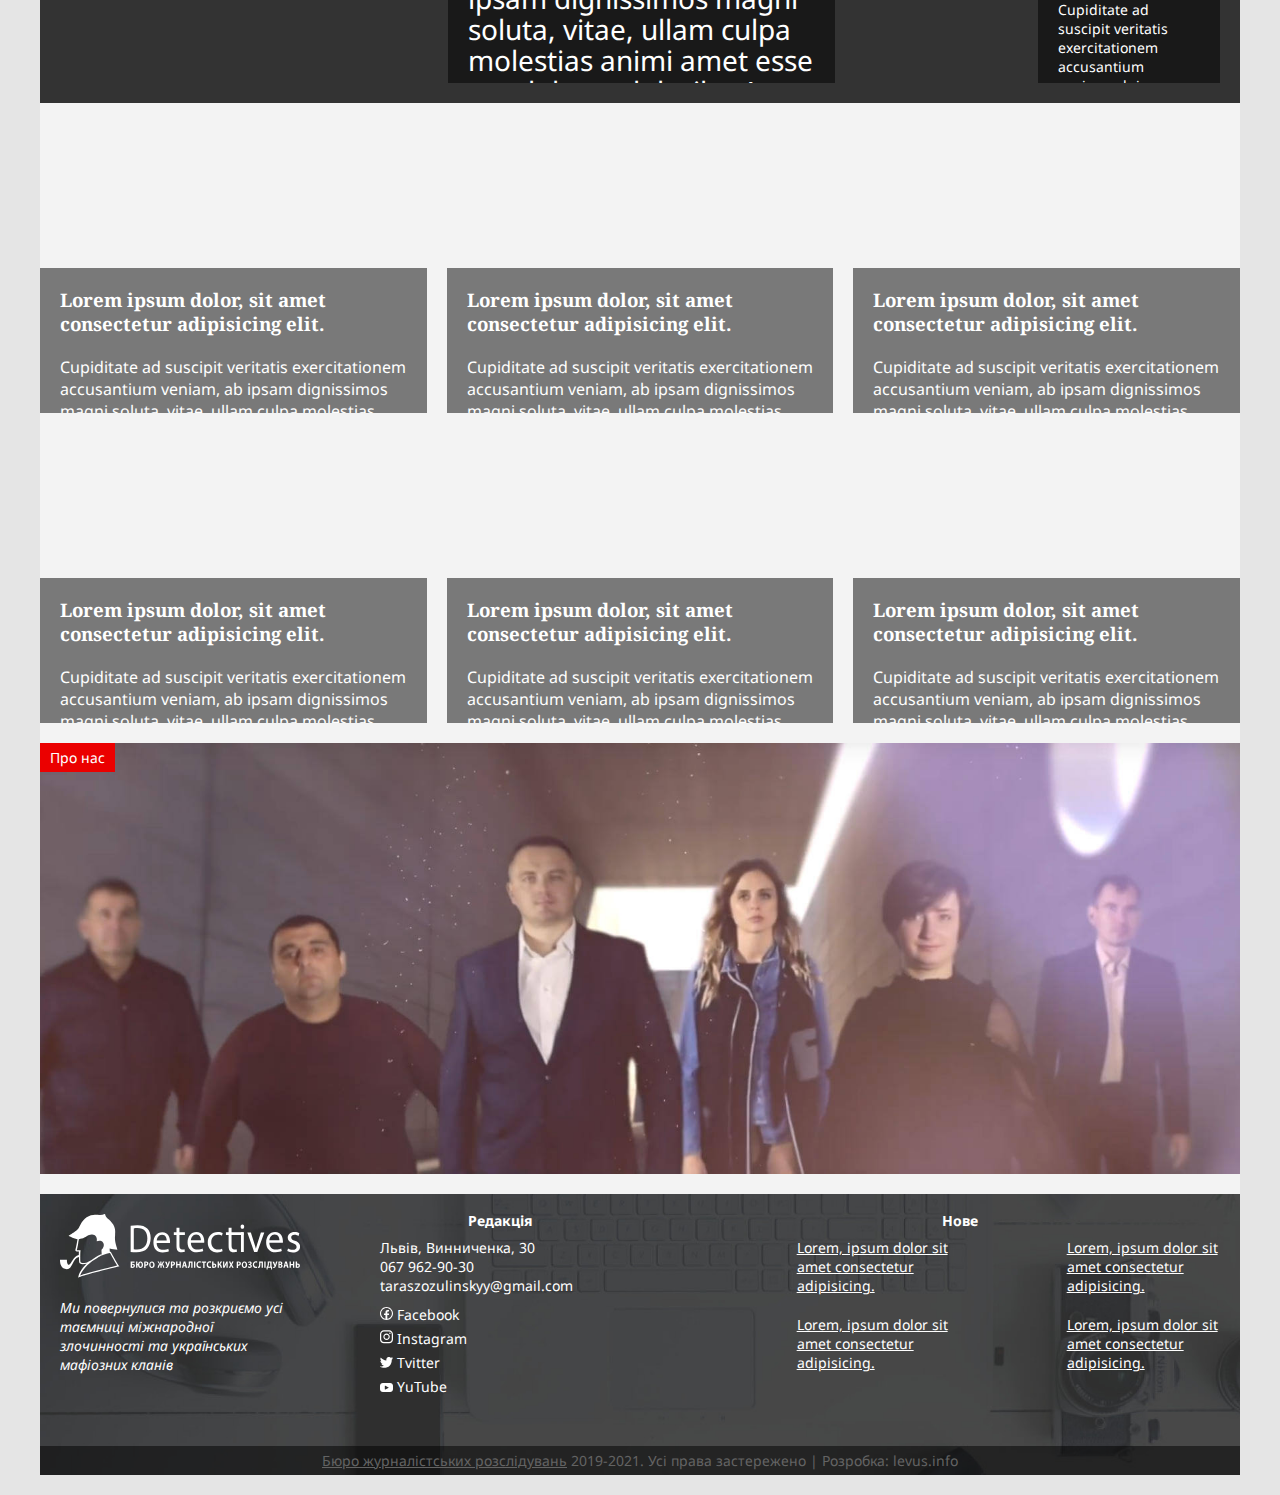
==== commit 5b672bea: "add #victory block (awards)" ====
--- a/index.html
+++ b/index.html
@@ -89,6 +89,44 @@
                 </li>
             </ul>
         </nav>
+
+        <section id="victory">
+            <header>
+                <h1>Нагороди</h1>
+            </header>
+
+            <div id="awards" class="active">
+                <a href="">
+                    <img src="temp/victory/Best Investigative.jpg" alt="">
+                    <span>titile</span>
+                    <b>2011</b>
+                </a>
+                <a href="">
+                    <img src="temp/victory/Catch Fake.png" alt="">
+                    <span>Lorem ipsum dolor sit amet consectetur adipisicing elit. Omnis ipsam, sunt explicabo, delectus consequuntur ratione at, deserunt beatae ducimus eligendi architecto quisquam labore laudantium repudiandae? Dolorem fugiat delectus maxime adipisci?</span>
+                </a>
+
+                <a href="">
+                    <img src="temp/victory/Competition for investigative journalists.jpg" alt="">
+                    <span>Lorem ipsum, dolor sit amet consectetur adipisicing elit. Est perspiciatis reprehenderit eaque.</span>
+                </a>
+
+                <a href="">
+                    <img src="temp/victory/Counteraction to Disinformation.png" alt="">
+                    <span>Lorem, ipsum dolor sit amet consectetur adipisicing elit. Repudiandae obcaecati molestias autem!</span>
+                </a>
+
+                <a href="">
+                    <img src="temp/victory/Eastern Partnership Journalism Prize.jpeg" alt="">
+                    <span>Lorem ipsum dolor sit amet consectetur adipisicing elit. Dolores aperiam animi eaque natus molestiae sunt.</span>
+                </a>
+
+                <a href="">
+                    <img src="temp/victory/European-Press-Prize-2021.png" alt="">
+                    <span>Lorem ipsum dolor sit amet consectetur adipisicing elit. Rem, iusto!</span>
+                </a>
+            </div>
+        </section>
 
         <div id="content">
             <aside id="aside">
--- a/css/style.css
+++ b/css/style.css
@@ -5,6 +5,8 @@
 @import url('./header.css');
 
 @import url('./nav.css');
+
+@import url('./victory.css');
 
 @import url('./aside.css');
 
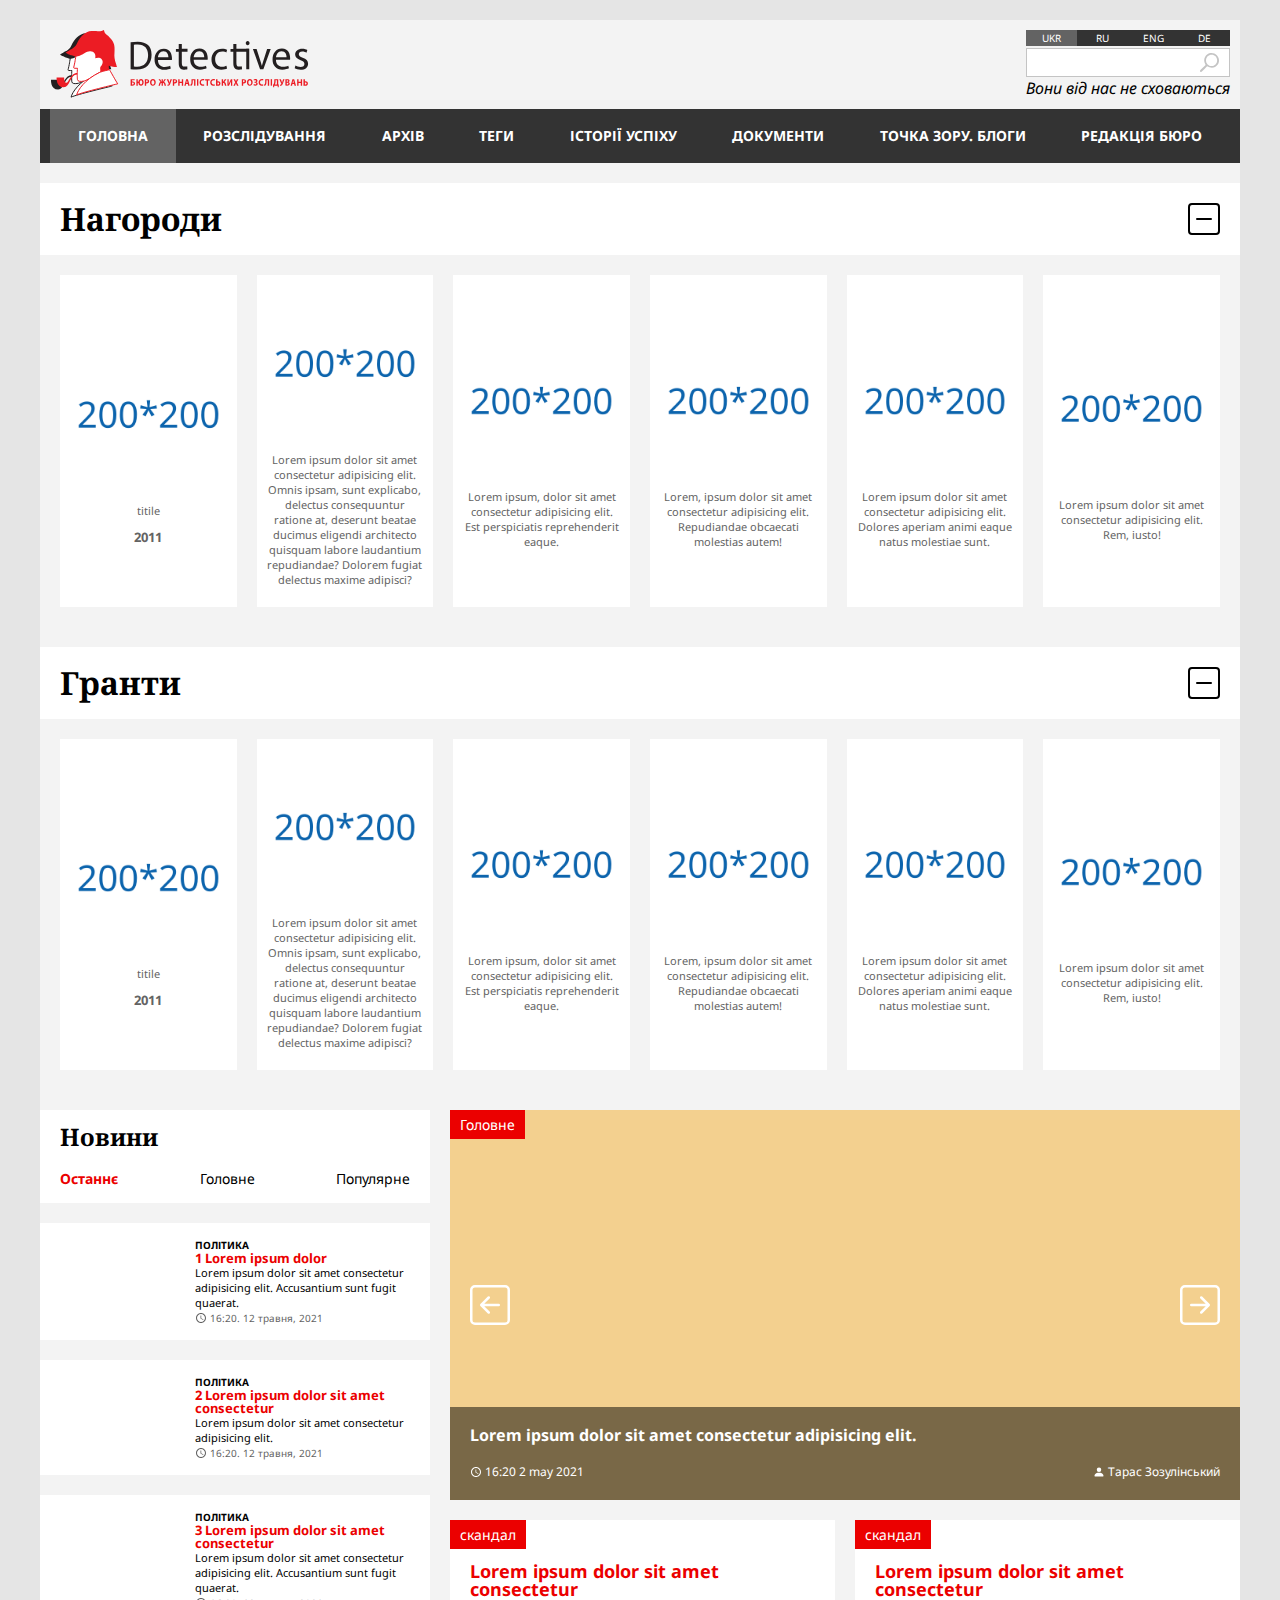
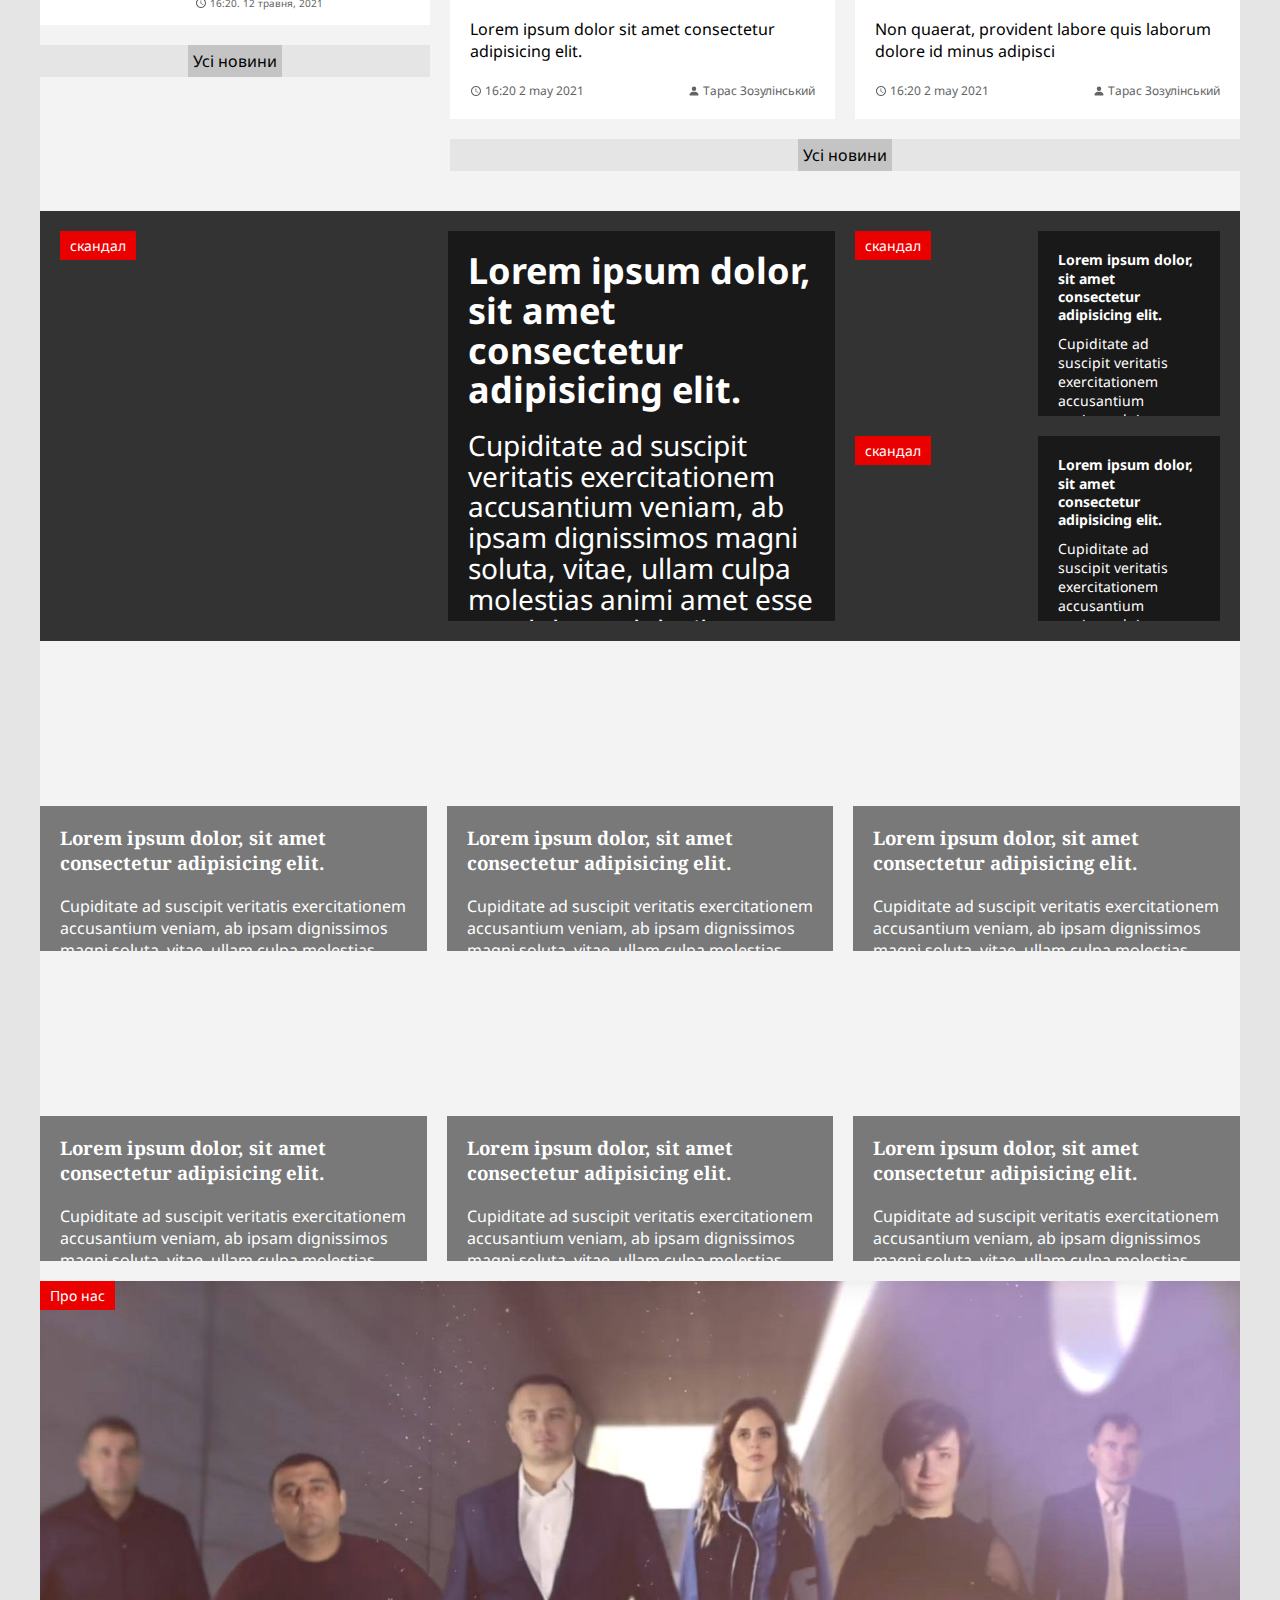
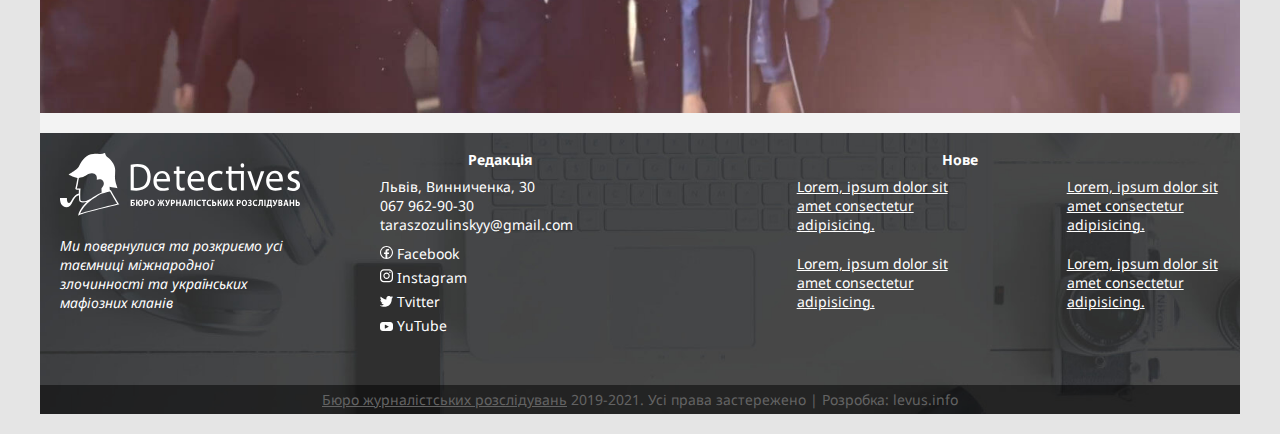
==== commit ef1b3e89: "add block awarsd" ====
--- a/index.html
+++ b/index.html
@@ -90,39 +90,77 @@
             </ul>
         </nav>
 
-        <section id="victory">
+        <section class="awards" id="awards">
             <header>
                 <h1>Нагороди</h1>
             </header>
 
-            <div id="awards" class="active">
-                <a href="">
-                    <img src="temp/victory/Best Investigative.jpg" alt="">
+            <div class="active">
+                <a href="">
+                    <img src="images/200-200.png" alt="">
                     <span>titile</span>
                     <b>2011</b>
                 </a>
                 <a href="">
-                    <img src="temp/victory/Catch Fake.png" alt="">
+                    <img src="images/200-200.png" alt="">
                     <span>Lorem ipsum dolor sit amet consectetur adipisicing elit. Omnis ipsam, sunt explicabo, delectus consequuntur ratione at, deserunt beatae ducimus eligendi architecto quisquam labore laudantium repudiandae? Dolorem fugiat delectus maxime adipisci?</span>
                 </a>
 
                 <a href="">
-                    <img src="temp/victory/Competition for investigative journalists.jpg" alt="">
+                    <img src="images/200-200.png" alt="">
                     <span>Lorem ipsum, dolor sit amet consectetur adipisicing elit. Est perspiciatis reprehenderit eaque.</span>
                 </a>
 
                 <a href="">
-                    <img src="temp/victory/Counteraction to Disinformation.png" alt="">
+                    <img src="images/200-200.png" alt="">
                     <span>Lorem, ipsum dolor sit amet consectetur adipisicing elit. Repudiandae obcaecati molestias autem!</span>
                 </a>
 
                 <a href="">
-                    <img src="temp/victory/Eastern Partnership Journalism Prize.jpeg" alt="">
+                    <img src="images/200-200.png" alt="">
                     <span>Lorem ipsum dolor sit amet consectetur adipisicing elit. Dolores aperiam animi eaque natus molestiae sunt.</span>
                 </a>
 
                 <a href="">
-                    <img src="temp/victory/European-Press-Prize-2021.png" alt="">
+                    <img src="images/200-200.png" alt="">
+                    <span>Lorem ipsum dolor sit amet consectetur adipisicing elit. Rem, iusto!</span>
+                </a>
+            </div>
+        </section>
+
+        <section class="awards" id="grants">
+            <header>
+                <h1>Гранти</h1>
+            </header>
+
+            <div class="active">
+                <a href="">
+                    <img src="images/200-200.png" alt="">
+                    <span>titile</span>
+                    <b>2011</b>
+                </a>
+                <a href="">
+                    <img src="images/200-200.png" alt="">
+                    <span>Lorem ipsum dolor sit amet consectetur adipisicing elit. Omnis ipsam, sunt explicabo, delectus consequuntur ratione at, deserunt beatae ducimus eligendi architecto quisquam labore laudantium repudiandae? Dolorem fugiat delectus maxime adipisci?</span>
+                </a>
+
+                <a href="">
+                    <img src="images/200-200.png" alt="">
+                    <span>Lorem ipsum, dolor sit amet consectetur adipisicing elit. Est perspiciatis reprehenderit eaque.</span>
+                </a>
+
+                <a href="">
+                    <img src="images/200-200.png" alt="">
+                    <span>Lorem, ipsum dolor sit amet consectetur adipisicing elit. Repudiandae obcaecati molestias autem!</span>
+                </a>
+
+                <a href="">
+                    <img src="images/200-200.png" alt="">
+                    <span>Lorem ipsum dolor sit amet consectetur adipisicing elit. Dolores aperiam animi eaque natus molestiae sunt.</span>
+                </a>
+
+                <a href="">
+                    <img src="images/200-200.png" alt="">
                     <span>Lorem ipsum dolor sit amet consectetur adipisicing elit. Rem, iusto!</span>
                 </a>
             </div>
--- a/css/style.css
+++ b/css/style.css
@@ -6,7 +6,7 @@
 
 @import url('./nav.css');
 
-@import url('./victory.css');
+@import url('./awards.css');
 
 @import url('./aside.css');
 
